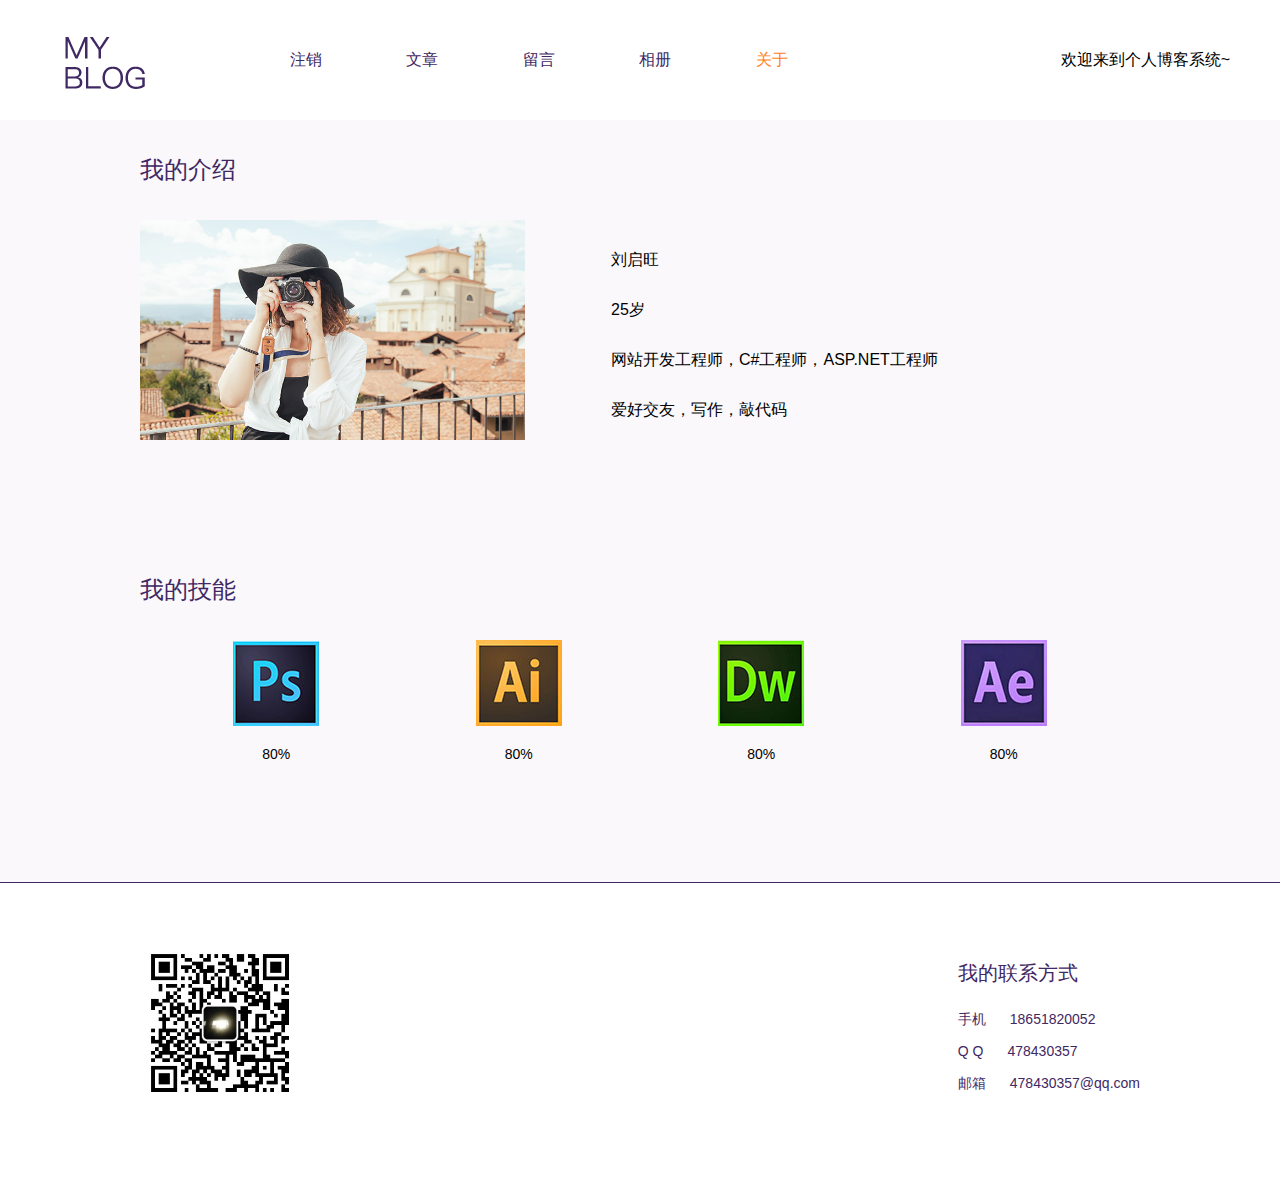
==== my_blog/my_blog/templates/about.html @ 918071bf "2.0" ====
<!DOCTYPE html>
<html lang="en">
<head>
  <meta charset="UTF-8">
  <meta name="viewport" content="width=device-width, initial-scale=1.0, minimum-scale=1.0, maximum-scale=1.0, user-scalable=0">
    <link href="../static/res/img/html_head.png" rel="SHORTCUT ICON">
  <title>秃顶程序员的博客</title>
  <link rel="stylesheet" type="text/css" href="../static/res/layui/css/layui.css">
  <link rel="stylesheet" type="text/css" href="../static/res/css/main.css">
<!--加载meta IE兼容文件-->
<!--[if lt IE 9]>
<script src="https://oss.maxcdn.com/libs/html5shiv/3.7.0/html5shiv.js"></script>
<script src="https://oss.maxcdn.com/libs/respond.js/1.3.0/respond.min.js"></script>
<![endif]-->
</head>
<body>
  <div class="header">
    <div class="menu-btn">
      <div class="menu"></div>
    </div>
    <h1 class="logo">
      <a href="http://127.0.0.1:8000/det_index/" >
        <span>MYBLOG</span>
        <img src="../static/res/img/logo.png">
      </a>
    </h1>
    <div class="nav">
      <a href="http://127.0.0.1:8000/det_index/" >注销</a>
      <a href="http://127.0.0.1:8000/whisper/">文章</a>
      <a href="http://127.0.0.1:8000/leacots/">留言</a>
      <a href="http://127.0.0.1:8000/album/">相册</a>
      <a href="http://127.0.0.1:8000/about/"  class="active">关于</a>
    </div>
    <ul class="layui-nav header-down-nav">
      <li class="layui-nav-item"><a href="http://127.0.0.1:8000/det_index/" class="active">注销</a></li>
      <li class="layui-nav-item"><a href="http://127.0.0.1:8000/whisper/">文章</a></li>
      <li class="layui-nav-item"><a href="http://127.0.0.1:8000/leacots/">留言</a></li>
      <li class="layui-nav-item"><a href="http://127.0.0.1:8000/album/">相册</a></li>
      <li class="layui-nav-item"><a href="http://127.0.0.1:8000/about/"  class="active">关于</a></li>
    </ul>
    <p class="welcome-text">
      欢迎来到<span class="name">个人</span>博客系统~
    </p>
  </div>

  <div class="about-content">
    <div class="w1000">
      <div class="item info">
        <div class="title">
          <h3>我的介绍</h3>
        </div>
        <div class="cont">
          <img src="../static/res/img/xc_img1.jpg">
          <div class="per-info">
            <p>
              <span class="name">刘启旺</span><br />
              <span class="age">25岁</span><br />
              <span class="Career">网站开发工程师，C#工程师，ASP.NET工程师</span><br />
              <span class="interest">爱好交友，写作，敲代码</span>
            </p>
          </div>
        </div>
      </div>
      <div class="item tool">
        <div class="title">
          <h3>我的技能</h3>
        </div>
        <div class="layui-fluid">
          <div class="layui-row">
            <div class="layui-col-xs6 layui-col-sm3 layui-col-md3">
              <div class="cont-box">
                <img src="../static/res/img/gr_img2.jpg">
                <p>80%</p>
              </div>
            </div>
            <div class="layui-col-xs6 layui-col-sm3 layui-col-md3">
              <div class="cont-box">
                <img src="../static/res/img/gr_img3.jpg">
                <p>80%</p>
              </div>
            </div>
            <div class="layui-col-xs6 layui-col-sm3 layui-col-md3">
              <div class="cont-box">
                <img src="../static/res/img/gr_img4.jpg">
                <p>80%</p>
              </div>
            </div>
            <div class="layui-col-xs6 layui-col-sm3 layui-col-md3">
              <div class="cont-box">
                <img src="../static/res/img/gr_img5.jpg">
                <p>80%</p>
              </div>
            </div>
          </div>
        </div>
      </div>
    </div>
  </div>
  
  

  <div class="footer-wrap">
      <div class="footer w1000">
      <div class="qrcode">
        <img width="160px" src="../static/res/img/wx.jpg">
      </div>
      <div class="practice-mode">
        <!-- <img src="res/img/down_img.jpg"> -->
        <div class="text">
          <h4 class="title">我的联系方式</h4>
		  <p>手机<span class="iphone">18651820052</span></p>
		  <p>Q&nbsp;Q<span class="email">478430357</span></p>
		  <p>邮箱<span class="email">478430357@qq.com</span></p>
        </div>
      </div>
    </div>
  </div>
  <script type="text/javascript" src="../static/res/layui/layui.js"></script>
  <script type="text/javascript">
    layui.config({
      base: 'res/js/util/'
    }).use(['element','laypage','form','layer','menu'],function(){
      element = layui.element,laypage = layui.laypage,form = layui.form,layer = layui.layer,menu = layui.menu;
      menu.init();
    })
  </script>
</body>
</html>
---- my_blog/my_blog/static/res/layui/css/layui.css ----
/** layui-v2.4.5 MIT License By https://www.layui.com */
 .layui-inline,img{display:inline-block;vertical-align:middle}h1,h2,h3,h4,h5,h6{font-weight:400}.layui-edge,.layui-header,.layui-inline,.layui-main{position:relative}.layui-elip,.layui-form-checkbox span,.layui-form-pane .layui-form-label{text-overflow:ellipsis;white-space:nowrap}.layui-btn,.layui-edge,.layui-inline,img{vertical-align:middle}.layui-btn,.layui-disabled,.layui-icon,.layui-unselect{-webkit-user-select:none;-ms-user-select:none;-moz-user-select:none}blockquote,body,button,dd,div,dl,dt,form,h1,h2,h3,h4,h5,h6,input,li,ol,p,pre,td,textarea,th,ul{margin:0;padding:0;-webkit-tap-highlight-color:rgba(0,0,0,0)}a:active,a:hover{outline:0}img{border:none}li{list-style:none}table{border-collapse:collapse;border-spacing:0}h4,h5,h6{font-size:100%}button,input,optgroup,option,select,textarea{font-family:inherit;font-size:inherit;font-style:inherit;font-weight:inherit;outline:0}pre{white-space:pre-wrap;white-space:-moz-pre-wrap;white-space:-pre-wrap;white-space:-o-pre-wrap;word-wrap:break-word}body{line-height:24px;font:14px Helvetica Neue,Helvetica,PingFang SC,Tahoma,Arial,sans-serif}hr{height:1px;margin:10px 0;border:0;clear:both}a{color:#333;text-decoration:none}a:hover{color:#777}a cite{font-style:normal;*cursor:pointer}.layui-border-box,.layui-border-box *{box-sizing:border-box}.layui-box,.layui-box *{box-sizing:content-box}.layui-clear{clear:both;*zoom:1}.layui-clear:after{content:'\20';clear:both;*zoom:1;display:block;height:0}.layui-inline{*display:inline;*zoom:1}.layui-edge{display:inline-block;width:0;height:0;border-width:6px;border-style:dashed;border-color:transparent;overflow:hidden}.layui-edge-top{top:-4px;border-bottom-color:#999;border-bottom-style:solid}.layui-edge-right{border-left-color:#999;border-left-style:solid}.layui-edge-bottom{top:2px;border-top-color:#999;border-top-style:solid}.layui-edge-left{border-right-color:#999;border-right-style:solid}.layui-elip{overflow:hidden}.layui-disabled,.layui-disabled:hover{color:#d2d2d2!important;cursor:not-allowed!important}.layui-circle{border-radius:100%}.layui-show{display:block!important}.layui-hide{display:none!important}@font-face{font-family:layui-icon;src:url(../font/iconfont.eot?v=240);src:url(../font/iconfont.eot?v=240#iefix) format('embedded-opentype'),url(../font/iconfont.svg?v=240#iconfont) format('svg'),url(../font/iconfont.woff?v=240) format('woff'),url(../font/iconfont.ttf?v=240) format('truetype')}.layui-icon{font-family:layui-icon!important;font-size:16px;font-style:normal;-webkit-font-smoothing:antialiased;-moz-osx-font-smoothing:grayscale}.layui-icon-reply-fill:before{content:"\e611"}.layui-icon-set-fill:before{content:"\e614"}.layui-icon-menu-fill:before{content:"\e60f"}.layui-icon-search:before{content:"\e615"}.layui-icon-share:before{content:"\e641"}.layui-icon-set-sm:before{content:"\e620"}.layui-icon-engine:before{content:"\e628"}.layui-icon-close:before{content:"\1006"}.layui-icon-close-fill:before{content:"\1007"}.layui-icon-chart-screen:before{content:"\e629"}.layui-icon-star:before{content:"\e600"}.layui-icon-circle-dot:before{content:"\e617"}.layui-icon-chat:before{content:"\e606"}.layui-icon-release:before{content:"\e609"}.layui-icon-list:before{content:"\e60a"}.layui-icon-chart:before{content:"\e62c"}.layui-icon-ok-circle:before{content:"\1005"}.layui-icon-layim-theme:before{content:"\e61b"}.layui-icon-table:before{content:"\e62d"}.layui-icon-right:before{content:"\e602"}.layui-icon-left:before{content:"\e603"}.layui-icon-cart-simple:before{content:"\e698"}.layui-icon-face-cry:before{content:"\e69c"}.layui-icon-face-smile:before{content:"\e6af"}.layui-icon-survey:before{content:"\e6b2"}.layui-icon-tree:before{content:"\e62e"}.layui-icon-upload-circle:before{content:"\e62f"}.layui-icon-add-circle:before{content:"\e61f"}.layui-icon-download-circle:before{content:"\e601"}.layui-icon-templeate-1:before{content:"\e630"}.layui-icon-util:before{content:"\e631"}.layui-icon-face-surprised:before{content:"\e664"}.layui-icon-edit:before{content:"\e642"}.layui-icon-speaker:before{content:"\e645"}.layui-icon-down:before{content:"\e61a"}.layui-icon-file:before{content:"\e621"}.layui-icon-layouts:before{content:"\e632"}.layui-icon-rate-half:before{content:"\e6c9"}.layui-icon-add-circle-fine:before{content:"\e608"}.layui-icon-prev-circle:before{content:"\e633"}.layui-icon-read:before{content:"\e705"}.layui-icon-404:before{content:"\e61c"}.layui-icon-carousel:before{content:"\e634"}.layui-icon-help:before{content:"\e607"}.layui-icon-code-circle:before{content:"\e635"}.layui-icon-water:before{content:"\e636"}.layui-icon-username:before{content:"\e66f"}.layui-icon-find-fill:before{content:"\e670"}.layui-icon-about:before{content:"\e60b"}.layui-icon-location:before{content:"\e715"}.layui-icon-up:before{content:"\e619"}.layui-icon-pause:before{content:"\e651"}.layui-icon-date:before{content:"\e637"}.layui-icon-layim-uploadfile:before{content:"\e61d"}.layui-icon-delete:before{content:"\e640"}.layui-icon-play:before{content:"\e652"}.layui-icon-top:before{content:"\e604"}.layui-icon-friends:before{content:"\e612"}.layui-icon-refresh-3:before{content:"\e9aa"}.layui-icon-ok:before{content:"\e605"}.layui-icon-layer:before{content:"\e638"}.layui-icon-face-smile-fine:before{content:"\e60c"}.layui-icon-dollar:before{content:"\e659"}.layui-icon-group:before{content:"\e613"}.layui-icon-layim-download:before{content:"\e61e"}.layui-icon-picture-fine:before{content:"\e60d"}.layui-icon-link:before{content:"\e64c"}.layui-icon-diamond:before{content:"\e735"}.layui-icon-log:before{content:"\e60e"}.layui-icon-rate-solid:before{content:"\e67a"}.layui-icon-fonts-del:before{content:"\e64f"}.layui-icon-unlink:before{content:"\e64d"}.layui-icon-fonts-clear:before{content:"\e639"}.layui-icon-triangle-r:before{content:"\e623"}.layui-icon-circle:before{content:"\e63f"}.layui-icon-radio:before{content:"\e643"}.layui-icon-align-center:before{content:"\e647"}.layui-icon-align-right:before{content:"\e648"}.layui-icon-align-left:before{content:"\e649"}.layui-icon-loading-1:before{content:"\e63e"}.layui-icon-return:before{content:"\e65c"}.layui-icon-fonts-strong:before{content:"\e62b"}.layui-icon-upload:before{content:"\e67c"}.layui-icon-dialogue:before{content:"\e63a"}.layui-icon-video:before{content:"\e6ed"}.layui-icon-headset:before{content:"\e6fc"}.layui-icon-cellphone-fine:before{content:"\e63b"}.layui-icon-add-1:before{content:"\e654"}.layui-icon-face-smile-b:before{content:"\e650"}.layui-icon-fonts-html:before{content:"\e64b"}.layui-icon-form:before{content:"\e63c"}.layui-icon-cart:before{content:"\e657"}.layui-icon-camera-fill:before{content:"\e65d"}.layui-icon-tabs:before{content:"\e62a"}.layui-icon-fonts-code:before{content:"\e64e"}.layui-icon-fire:before{content:"\e756"}.layui-icon-set:before{content:"\e716"}.layui-icon-fonts-u:before{content:"\e646"}.layui-icon-triangle-d:before{content:"\e625"}.layui-icon-tips:before{content:"\e702"}.layui-icon-picture:before{content:"\e64a"}.layui-icon-more-vertical:before{content:"\e671"}.layui-icon-flag:before{content:"\e66c"}.layui-icon-loading:before{content:"\e63d"}.layui-icon-fonts-i:before{content:"\e644"}.layui-icon-refresh-1:before{content:"\e666"}.layui-icon-rmb:before{content:"\e65e"}.layui-icon-home:before{content:"\e68e"}.layui-icon-user:before{content:"\e770"}.layui-icon-notice:before{content:"\e667"}.layui-icon-login-weibo:before{content:"\e675"}.layui-icon-voice:before{content:"\e688"}.layui-icon-upload-drag:before{content:"\e681"}.layui-icon-login-qq:before{content:"\e676"}.layui-icon-snowflake:before{content:"\e6b1"}.layui-icon-file-b:before{content:"\e655"}.layui-icon-template:before{content:"\e663"}.layui-icon-auz:before{content:"\e672"}.layui-icon-console:before{content:"\e665"}.layui-icon-app:before{content:"\e653"}.layui-icon-prev:before{content:"\e65a"}.layui-icon-website:before{content:"\e7ae"}.layui-icon-next:before{content:"\e65b"}.layui-icon-component:before{content:"\e857"}.layui-icon-more:before{content:"\e65f"}.layui-icon-login-wechat:before{content:"\e677"}.layui-icon-shrink-right:before{content:"\e668"}.layui-icon-spread-left:before{content:"\e66b"}.layui-icon-camera:before{content:"\e660"}.layui-icon-note:before{content:"\e66e"}.layui-icon-refresh:before{content:"\e669"}.layui-icon-female:before{content:"\e661"}.layui-icon-male:before{content:"\e662"}.layui-icon-password:before{content:"\e673"}.layui-icon-senior:before{content:"\e674"}.layui-icon-theme:before{content:"\e66a"}.layui-icon-tread:before{content:"\e6c5"}.layui-icon-praise:before{content:"\e6c6"}.layui-icon-star-fill:before{content:"\e658"}.layui-icon-rate:before{content:"\e67b"}.layui-icon-template-1:before{content:"\e656"}.layui-icon-vercode:before{content:"\e679"}.layui-icon-cellphone:before{content:"\e678"}.layui-icon-screen-full:before{content:"\e622"}.layui-icon-screen-restore:before{content:"\e758"}.layui-icon-cols:before{content:"\e610"}.layui-icon-export:before{content:"\e67d"}.layui-icon-print:before{content:"\e66d"}.layui-icon-slider:before{content:"\e714"}.layui-main{width:1140px;margin:0 auto}.layui-header{z-index:1000;height:60px}.layui-header a:hover{transition:all .5s;-webkit-transition:all .5s}.layui-side{position:fixed;left:0;top:0;bottom:0;z-index:999;width:200px;overflow-x:hidden}.layui-side-scroll{position:relative;width:220px;height:100%;overflow-x:hidden}.layui-body{position:absolute;left:200px;right:0;top:0;bottom:0;z-index:998;width:auto;overflow:hidden;overflow-y:auto;box-sizing:border-box}.layui-layout-body{overflow:hidden}.layui-layout-admin .layui-header{background-color:#23262E}.layui-layout-admin .layui-side{top:60px;width:200px;overflow-x:hidden}.layui-layout-admin .layui-body{top:60px;bottom:44px}.layui-layout-admin .layui-main{width:auto;margin:0 15px}.layui-layout-admin .layui-footer{position:fixed;left:200px;right:0;bottom:0;height:44px;line-height:44px;padding:0 15px;background-color:#eee}.layui-layout-admin .layui-logo{position:absolute;left:0;top:0;width:200px;height:100%;line-height:60px;text-align:center;color:#009688;font-size:16px}.layui-layout-admin .layui-header .layui-nav{background:0 0}.layui-layout-left{position:absolute!important;left:200px;top:0}.layui-layout-right{position:absolute!important;right:0;top:0}.layui-container{position:relative;margin:0 auto;padding:0 15px;box-sizing:border-box}.layui-fluid{position:relative;margin:0 auto;padding:0 15px}.layui-row:after,.layui-row:before{content:'';display:block;clear:both}.layui-col-lg1,.layui-col-lg10,.layui-col-lg11,.layui-col-lg12,.layui-col-lg2,.layui-col-lg3,.layui-col-lg4,.layui-col-lg5,.layui-col-lg6,.layui-col-lg7,.layui-col-lg8,.layui-col-lg9,.layui-col-md1,.layui-col-md10,.layui-col-md11,.layui-col-md12,.layui-col-md2,.layui-col-md3,.layui-col-md4,.layui-col-md5,.layui-col-md6,.layui-col-md7,.layui-col-md8,.layui-col-md9,.layui-col-sm1,.layui-col-sm10,.layui-col-sm11,.layui-col-sm12,.layui-col-sm2,.layui-col-sm3,.layui-col-sm4,.layui-col-sm5,.layui-col-sm6,.layui-col-sm7,.layui-col-sm8,.layui-col-sm9,.layui-col-xs1,.layui-col-xs10,.layui-col-xs11,.layui-col-xs12,.layui-col-xs2,.layui-col-xs3,.layui-col-xs4,.layui-col-xs5,.layui-col-xs6,.layui-col-xs7,.layui-col-xs8,.layui-col-xs9{position:relative;display:block;box-sizing:border-box}.layui-col-xs1,.layui-col-xs10,.layui-col-xs11,.layui-col-xs12,.layui-col-xs2,.layui-col-xs3,.layui-col-xs4,.layui-col-xs5,.layui-col-xs6,.layui-col-xs7,.layui-col-xs8,.layui-col-xs9{float:left}.layui-col-xs1{width:8.33333333%}.layui-col-xs2{width:16.66666667%}.layui-col-xs3{width:25%}.layui-col-xs4{width:33.33333333%}.layui-col-xs5{width:41.66666667%}.layui-col-xs6{width:50%}.layui-col-xs7{width:58.33333333%}.layui-col-xs8{width:66.66666667%}.layui-col-xs9{width:75%}.layui-col-xs10{width:83.33333333%}.layui-col-xs11{width:91.66666667%}.layui-col-xs12{width:100%}.layui-col-xs-offset1{margin-left:8.33333333%}.layui-col-xs-offset2{margin-left:16.66666667%}.layui-col-xs-offset3{margin-left:25%}.layui-col-xs-offset4{margin-left:33.33333333%}.layui-col-xs-offset5{margin-left:41.66666667%}.layui-col-xs-offset6{margin-left:50%}.layui-col-xs-offset7{margin-left:58.33333333%}.layui-col-xs-offset8{margin-left:66.66666667%}.layui-col-xs-offset9{margin-left:75%}.layui-col-xs-offset10{margin-left:83.33333333%}.layui-col-xs-offset11{margin-left:91.66666667%}.layui-col-xs-offset12{margin-left:100%}@media screen and (max-width:768px){.layui-hide-xs{display:none!important}.layui-show-xs-block{display:block!important}.layui-show-xs-inline{display:inline!important}.layui-show-xs-inline-block{display:inline-block!important}}@media screen and (min-width:768px){.layui-container{width:750px}.layui-hide-sm{display:none!important}.layui-show-sm-block{display:block!important}.layui-show-sm-inline{display:inline!important}.layui-show-sm-inline-block{display:inline-block!important}.layui-col-sm1,.layui-col-sm10,.layui-col-sm11,.layui-col-sm12,.layui-col-sm2,.layui-col-sm3,.layui-col-sm4,.layui-col-sm5,.layui-col-sm6,.layui-col-sm7,.layui-col-sm8,.layui-col-sm9{float:left}.layui-col-sm1{width:8.33333333%}.layui-col-sm2{width:16.66666667%}.layui-col-sm3{width:25%}.layui-col-sm4{width:33.33333333%}.layui-col-sm5{width:41.66666667%}.layui-col-sm6{width:50%}.layui-col-sm7{width:58.33333333%}.layui-col-sm8{width:66.66666667%}.layui-col-sm9{width:75%}.layui-col-sm10{width:83.33333333%}.layui-col-sm11{width:91.66666667%}.layui-col-sm12{width:100%}.layui-col-sm-offset1{margin-left:8.33333333%}.layui-col-sm-offset2{margin-left:16.66666667%}.layui-col-sm-offset3{margin-left:25%}.layui-col-sm-offset4{margin-left:33.33333333%}.layui-col-sm-offset5{margin-left:41.66666667%}.layui-col-sm-offset6{margin-left:50%}.layui-col-sm-offset7{margin-left:58.33333333%}.layui-col-sm-offset8{margin-left:66.66666667%}.layui-col-sm-offset9{margin-left:75%}.layui-col-sm-offset10{margin-left:83.33333333%}.layui-col-sm-offset11{margin-left:91.66666667%}.layui-col-sm-offset12{margin-left:100%}}@media screen and (min-width:992px){.layui-container{width:970px}.layui-hide-md{display:none!important}.layui-show-md-block{display:block!important}.layui-show-md-inline{display:inline!important}.layui-show-md-inline-block{display:inline-block!important}.layui-col-md1,.layui-col-md10,.layui-col-md11,.layui-col-md12,.layui-col-md2,.layui-col-md3,.layui-col-md4,.layui-col-md5,.layui-col-md6,.layui-col-md7,.layui-col-md8,.layui-col-md9{float:left}.layui-col-md1{width:8.33333333%}.layui-col-md2{width:16.66666667%}.layui-col-md3{width:25%}.layui-col-md4{width:33.33333333%}.layui-col-md5{width:41.66666667%}.layui-col-md6{width:50%}.layui-col-md7{width:58.33333333%}.layui-col-md8{width:66.66666667%}.layui-col-md9{width:75%}.layui-col-md10{width:83.33333333%}.layui-col-md11{width:91.66666667%}.layui-col-md12{width:100%}.layui-col-md-offset1{margin-left:8.33333333%}.layui-col-md-offset2{margin-left:16.66666667%}.layui-col-md-offset3{margin-left:25%}.layui-col-md-offset4{margin-left:33.33333333%}.layui-col-md-offset5{margin-left:41.66666667%}.layui-col-md-offset6{margin-left:50%}.layui-col-md-offset7{margin-left:58.33333333%}.layui-col-md-offset8{margin-left:66.66666667%}.layui-col-md-offset9{margin-left:75%}.layui-col-md-offset10{margin-left:83.33333333%}.layui-col-md-offset11{margin-left:91.66666667%}.layui-col-md-offset12{margin-left:100%}}@media screen and (min-width:1200px){.layui-container{width:1170px}.layui-hide-lg{display:none!important}.layui-show-lg-block{display:block!important}.layui-show-lg-inline{display:inline!important}.layui-show-lg-inline-block{display:inline-block!important}.layui-col-lg1,.layui-col-lg10,.layui-col-lg11,.layui-col-lg12,.layui-col-lg2,.layui-col-lg3,.layui-col-lg4,.layui-col-lg5,.layui-col-lg6,.layui-col-lg7,.layui-col-lg8,.layui-col-lg9{float:left}.layui-col-lg1{width:8.33333333%}.layui-col-lg2{width:16.66666667%}.layui-col-lg3{width:25%}.layui-col-lg4{width:33.33333333%}.layui-col-lg5{width:41.66666667%}.layui-col-lg6{width:50%}.layui-col-lg7{width:58.33333333%}.layui-col-lg8{width:66.66666667%}.layui-col-lg9{width:75%}.layui-col-lg10{width:83.33333333%}.layui-col-lg11{width:91.66666667%}.layui-col-lg12{width:100%}.layui-col-lg-offset1{margin-left:8.33333333%}.layui-col-lg-offset2{margin-left:16.66666667%}.layui-col-lg-offset3{margin-left:25%}.layui-col-lg-offset4{margin-left:33.33333333%}.layui-col-lg-offset5{margin-left:41.66666667%}.layui-col-lg-offset6{margin-left:50%}.layui-col-lg-offset7{margin-left:58.33333333%}.layui-col-lg-offset8{margin-left:66.66666667%}.layui-col-lg-offset9{margin-left:75%}.layui-col-lg-offset10{margin-left:83.33333333%}.layui-col-lg-offset11{margin-left:91.66666667%}.layui-col-lg-offset12{margin-left:100%}}.layui-col-space1{margin:-.5px}.layui-col-space1>*{padding:.5px}.layui-col-space3{margin:-1.5px}.layui-col-space3>*{padding:1.5px}.layui-col-space5{margin:-2.5px}.layui-col-space5>*{padding:2.5px}.layui-col-space8{margin:-3.5px}.layui-col-space8>*{padding:3.5px}.layui-col-space10{margin:-5px}.layui-col-space10>*{padding:5px}.layui-col-space12{margin:-6px}.layui-col-space12>*{padding:6px}.layui-col-space15{margin:-7.5px}.layui-col-space15>*{padding:7.5px}.layui-col-space18{margin:-9px}.layui-col-space18>*{padding:9px}.layui-col-space20{margin:-10px}.layui-col-space20>*{padding:10px}.layui-col-space22{margin:-11px}.layui-col-space22>*{padding:11px}.layui-col-space25{margin:-12.5px}.layui-col-space25>*{padding:12.5px}.layui-col-space30{margin:-15px}.layui-col-space30>*{padding:15px}.layui-btn,.layui-input,.layui-select,.layui-textarea,.layui-upload-button{outline:0;-webkit-appearance:none;transition:all .3s;-webkit-transition:all .3s;box-sizing:border-box}.layui-elem-quote{margin-bottom:10px;padding:15px;line-height:22px;border-left:5px solid #009688;border-radius:0 2px 2px 0;background-color:#f2f2f2}.layui-quote-nm{border-style:solid;border-width:1px 1px 1px 5px;background:0 0}.layui-elem-field{margin-bottom:10px;padding:0;border-width:1px;border-style:solid}.layui-elem-field legend{margin-left:20px;padding:0 10px;font-size:20px;font-weight:300}.layui-field-title{margin:10px 0 20px;border-width:1px 0 0}.layui-field-box{padding:10px 15px}.layui-field-title .layui-field-box{padding:10px 0}.layui-progress{position:relative;height:6px;border-radius:20px;background-color:#e2e2e2}.layui-progress-bar{position:absolute;left:0;top:0;width:0;max-width:100%;height:6px;border-radius:20px;text-align:right;background-color:#5FB878;transition:all .3s;-webkit-transition:all .3s}.layui-progress-big,.layui-progress-big .layui-progress-bar{height:18px;line-height:18px}.layui-progress-text{position:relative;top:-20px;line-height:18px;font-size:12px;color:#666}.layui-progress-big .layui-progress-text{position:static;padding:0 10px;color:#fff}.layui-collapse{border-width:1px;border-style:solid;border-radius:2px}.layui-colla-content,.layui-colla-item{border-top-width:1px;border-top-style:solid}.layui-colla-item:first-child{border-top:none}.layui-colla-title{position:relative;height:42px;line-height:42px;padding:0 15px 0 35px;color:#333;background-color:#f2f2f2;cursor:pointer;font-size:14px;overflow:hidden}.layui-colla-content{display:none;padding:10px 15px;line-height:22px;color:#666}.layui-colla-icon{position:absolute;left:15px;top:0;font-size:14px}.layui-card{margin-bottom:15px;border-radius:2px;background-color:#fff;box-shadow:0 1px 2px 0 rgba(0,0,0,.05)}.layui-card:last-child{margin-bottom:0}.layui-card-header{position:relative;height:42px;line-height:42px;padding:0 15px;border-bottom:1px solid #f6f6f6;color:#333;border-radius:2px 2px 0 0;font-size:14px}.layui-bg-black,.layui-bg-blue,.layui-bg-cyan,.layui-bg-green,.layui-bg-orange,.layui-bg-red{color:#fff!important}.layui-card-body{position:relative;padding:10px 15px;line-height:24px}.layui-card-body[pad15]{padding:15px}.layui-card-body[pad20]{padding:20px}.layui-card-body .layui-table{margin:5px 0}.layui-card .layui-tab{margin:0}.layui-panel-window{position:relative;padding:15px;border-radius:0;border-top:5px solid #E6E6E6;background-color:#fff}.layui-auxiliar-moving{position:fixed;left:0;right:0;top:0;bottom:0;width:100%;height:100%;background:0 0;z-index:9999999999}.layui-form-label,.layui-form-mid,.layui-form-select,.layui-input-block,.layui-input-inline,.layui-textarea{position:relative}.layui-bg-red{background-color:#FF5722!important}.layui-bg-orange{background-color:#FFB800!important}.layui-bg-green{background-color:#009688!important}.layui-bg-cyan{background-color:#2F4056!important}.layui-bg-blue{background-color:#1E9FFF!important}.layui-bg-black{background-color:#393D49!important}.layui-bg-gray{background-color:#eee!important;color:#666!important}.layui-badge-rim,.layui-colla-content,.layui-colla-item,.layui-collapse,.layui-elem-field,.layui-form-pane .layui-form-item[pane],.layui-form-pane .layui-form-label,.layui-input,.layui-layedit,.layui-layedit-tool,.layui-quote-nm,.layui-select,.layui-tab-bar,.layui-tab-card,.layui-tab-title,.layui-tab-title .layui-this:after,.layui-textarea{border-color:#e6e6e6}.layui-timeline-item:before,hr{background-color:#e6e6e6}.layui-text{line-height:22px;font-size:14px;color:#666}.layui-text h1,.layui-text h2,.layui-text h3{font-weight:500;color:#333}.layui-text h1{font-size:30px}.layui-text h2{font-size:24px}.layui-text h3{font-size:18px}.layui-text a:not(.layui-btn){color:#01AAED}.layui-text a:not(.layui-btn):hover{text-decoration:underline}.layui-text ul{padding:5px 0 5px 15px}.layui-text ul li{margin-top:5px;list-style-type:disc}.layui-text em,.layui-word-aux{color:#999!important;padding:0 5px!important}.layui-btn{display:inline-block;height:38px;line-height:38px;padding:0 18px;background-color:#009688;color:#fff;white-space:nowrap;text-align:center;font-size:14px;border:none;border-radius:2px;cursor:pointer}.layui-btn:hover{opacity:.8;filter:alpha(opacity=80);color:#fff}.layui-btn:active{opacity:1;filter:alpha(opacity=100)}.layui-btn+.layui-btn{margin-left:10px}.layui-btn-container{font-size:0}.layui-btn-container .layui-btn{margin-right:10px;margin-bottom:10px}.layui-btn-container .layui-btn+.layui-btn{margin-left:0}.layui-table .layui-btn-container .layui-btn{margin-bottom:9px}.layui-btn-radius{border-radius:100px}.layui-btn .layui-icon{margin-right:3px;font-size:18px;vertical-align:bottom;vertical-align:middle\9}.layui-btn-primary{border:1px solid #C9C9C9;background-color:#fff;color:#555}.layui-btn-primary:hover{border-color:#009688;color:#333}.layui-btn-normal{background-color:#1E9FFF}.layui-btn-warm{background-color:#FFB800}.layui-btn-danger{background-color:#FF5722}.layui-btn-disabled,.layui-btn-disabled:active,.layui-btn-disabled:hover{border:1px solid #e6e6e6;background-color:#FBFBFB;color:#C9C9C9;cursor:not-allowed;opacity:1}.layui-btn-lg{height:44px;line-height:44px;padding:0 25px;font-size:16px}.layui-btn-sm{height:30px;line-height:30px;padding:0 10px;font-size:12px}.layui-btn-sm i{font-size:16px!important}.layui-btn-xs{height:22px;line-height:22px;padding:0 5px;font-size:12px}.layui-btn-xs i{font-size:14px!important}.layui-btn-group{display:inline-block;vertical-align:middle;font-size:0}.layui-btn-group .layui-btn{margin-left:0!important;margin-right:0!important;border-left:1px solid rgba(255,255,255,.5);border-radius:0}.layui-btn-group .layui-btn-primary{border-left:none}.layui-btn-group .layui-btn-primary:hover{border-color:#C9C9C9;color:#009688}.layui-btn-group .layui-btn:first-child{border-left:none;border-radius:2px 0 0 2px}.layui-btn-group .layui-btn-primary:first-child{border-left:1px solid #c9c9c9}.layui-btn-group .layui-btn:last-child{border-radius:0 2px 2px 0}.layui-btn-group .layui-btn+.layui-btn{margin-left:0}.layui-btn-group+.layui-btn-group{margin-left:10px}.layui-btn-fluid{width:100%}.layui-input,.layui-select,.layui-textarea{height:38px;line-height:1.3;line-height:38px\9;border-width:1px;border-style:solid;background-color:#fff;border-radius:2px}.layui-input::-webkit-input-placeholder,.layui-select::-webkit-input-placeholder,.layui-textarea::-webkit-input-placeholder{line-height:1.3}.layui-input,.layui-textarea{display:block;width:100%;padding-left:10px}.layui-input:hover,.layui-textarea:hover{border-color:#D2D2D2!important}.layui-input:focus,.layui-textarea:focus{border-color:#C9C9C9!important}.layui-textarea{min-height:100px;height:auto;line-height:20px;padding:6px 10px;resize:vertical}.layui-select{padding:0 10px}.layui-form input[type=checkbox],.layui-form input[type=radio],.layui-form select{display:none}.layui-form [lay-ignore]{display:initial}.layui-form-item{margin-bottom:15px;clear:both;*zoom:1}.layui-form-item:after{content:'\20';clear:both;*zoom:1;display:block;height:0}.layui-form-label{float:left;display:block;padding:9px 15px;width:80px;font-weight:400;line-height:20px;text-align:right}.layui-form-label-col{display:block;float:none;padding:9px 0;line-height:20px;text-align:left}.layui-form-item .layui-inline{margin-bottom:5px;margin-right:10px}.layui-input-block{margin-left:110px;min-height:36px}.layui-input-inline{display:inline-block;vertical-align:middle}.layui-form-item .layui-input-inline{float:left;width:190px;margin-right:10px}.layui-form-text .layui-input-inline{width:auto}.layui-form-mid{float:left;display:block;padding:9px 0!important;line-height:20px;margin-right:10px}.layui-form-danger+.layui-form-select .layui-input,.layui-form-danger:focus{border-color:#FF5722!important}.layui-form-select .layui-input{padding-right:30px;cursor:pointer}.layui-form-select .layui-edge{position:absolute;right:10px;top:50%;margin-top:-3px;cursor:pointer;border-width:6px;border-top-color:#c2c2c2;border-top-style:solid;transition:all .3s;-webkit-transition:all .3s}.layui-form-select dl{display:none;position:absolute;left:0;top:42px;padding:5px 0;z-index:899;min-width:100%;border:1px solid #d2d2d2;max-height:300px;overflow-y:auto;background-color:#fff;border-radius:2px;box-shadow:0 2px 4px rgba(0,0,0,.12);box-sizing:border-box}.layui-form-select dl dd,.layui-form-select dl dt{padding:0 10px;line-height:36px;white-space:nowrap;overflow:hidden;text-overflow:ellipsis}.layui-form-select dl dt{font-size:12px;color:#999}.layui-form-select dl dd{cursor:pointer}.layui-form-select dl dd:hover{background-color:#f2f2f2;-webkit-transition:.5s all;transition:.5s all}.layui-form-select .layui-select-group dd{padding-left:20px}.layui-form-select dl dd.layui-select-tips{padding-left:10px!important;color:#999}.layui-form-select dl dd.layui-this{background-color:#5FB878;color:#fff}.layui-form-checkbox,.layui-form-select dl dd.layui-disabled{background-color:#fff}.layui-form-selected dl{display:block}.layui-form-checkbox,.layui-form-checkbox *,.layui-form-switch{display:inline-block;vertical-align:middle}.layui-form-selected .layui-edge{margin-top:-9px;-webkit-transform:rotate(180deg);transform:rotate(180deg);margin-top:-3px\9}:root .layui-form-selected .layui-edge{margin-top:-9px\0/IE9}.layui-form-selectup dl{top:auto;bottom:42px}.layui-select-none{margin:5px 0;text-align:center;color:#999}.layui-select-disabled .layui-disabled{border-color:#eee!important}.layui-select-disabled .layui-edge{border-top-color:#d2d2d2}.layui-form-checkbox{position:relative;height:30px;line-height:30px;margin-right:10px;padding-right:30px;cursor:pointer;font-size:0;-webkit-transition:.1s linear;transition:.1s linear;box-sizing:border-box}.layui-form-checkbox span{padding:0 10px;height:100%;font-size:14px;border-radius:2px 0 0 2px;background-color:#d2d2d2;color:#fff;overflow:hidden}.layui-form-checkbox:hover span{background-color:#c2c2c2}.layui-form-checkbox i{position:absolute;right:0;top:0;width:30px;height:28px;border:1px solid #d2d2d2;border-left:none;border-radius:0 2px 2px 0;color:#fff;font-size:20px;text-align:center}.layui-form-checkbox:hover i{border-color:#c2c2c2;color:#c2c2c2}.layui-form-checked,.layui-form-checked:hover{border-color:#5FB878}.layui-form-checked span,.layui-form-checked:hover span{background-color:#5FB878}.layui-form-checked i,.layui-form-checked:hover i{color:#5FB878}.layui-form-item .layui-form-checkbox{margin-top:4px}.layui-form-checkbox[lay-skin=primary]{height:auto!important;line-height:normal!important;min-width:18px;min-height:18px;border:none!important;margin-right:0;padding-left:28px;padding-right:0;background:0 0}.layui-form-checkbox[lay-skin=primary] span{padding-left:0;padding-right:15px;line-height:18px;background:0 0;color:#666}.layui-form-checkbox[lay-skin=primary] i{right:auto;left:0;width:16px;height:16px;line-height:16px;border:1px solid #d2d2d2;font-size:12px;border-radius:2px;background-color:#fff;-webkit-transition:.1s linear;transition:.1s linear}.layui-form-checkbox[lay-skin=primary]:hover i{border-color:#5FB878;color:#fff}.layui-form-checked[lay-skin=primary] i{border-color:#5FB878;background-color:#5FB878;color:#fff}.layui-checkbox-disbaled[lay-skin=primary] span{background:0 0!important;color:#c2c2c2}.layui-checkbox-disbaled[lay-skin=primary]:hover i{border-color:#d2d2d2}.layui-form-item .layui-form-checkbox[lay-skin=primary]{margin-top:10px}.layui-form-switch{position:relative;height:22px;line-height:22px;min-width:35px;padding:0 5px;margin-top:8px;border:1px solid #d2d2d2;border-radius:20px;cursor:pointer;background-color:#fff;-webkit-transition:.1s linear;transition:.1s linear}.layui-form-switch i{position:absolute;left:5px;top:3px;width:16px;height:16px;border-radius:20px;background-color:#d2d2d2;-webkit-transition:.1s linear;transition:.1s linear}.layui-form-switch em{position:relative;top:0;width:25px;margin-left:21px;padding:0!important;text-align:center!important;color:#999!important;font-style:normal!important;font-size:12px}.layui-form-onswitch{border-color:#5FB878;background-color:#5FB878}.layui-checkbox-disbaled,.layui-checkbox-disbaled i{border-color:#e2e2e2!important}.layui-form-onswitch i{left:100%;margin-left:-21px;background-color:#fff}.layui-form-onswitch em{margin-left:5px;margin-right:21px;color:#fff!important}.layui-checkbox-disbaled span{background-color:#e2e2e2!important}.layui-checkbox-disbaled:hover i{color:#fff!important}[lay-radio]{display:none}.layui-form-radio,.layui-form-radio *{display:inline-block;vertical-align:middle}.layui-form-radio{line-height:28px;margin:6px 10px 0 0;padding-right:10px;cursor:pointer;font-size:0}.layui-form-radio *{font-size:14px}.layui-form-radio>i{margin-right:8px;font-size:22px;color:#c2c2c2}.layui-form-radio>i:hover,.layui-form-radioed>i{color:#5FB878}.layui-radio-disbaled>i{color:#e2e2e2!important}.layui-form-pane .layui-form-label{width:110px;padding:8px 15px;height:38px;line-height:20px;border-width:1px;border-style:solid;border-radius:2px 0 0 2px;text-align:center;background-color:#FBFBFB;overflow:hidden;box-sizing:border-box}.layui-form-pane .layui-input-inline{margin-left:-1px}.layui-form-pane .layui-input-block{margin-left:110px;left:-1px}.layui-form-pane .layui-input{border-radius:0 2px 2px 0}.layui-form-pane .layui-form-text .layui-form-label{float:none;width:100%;border-radius:2px;box-sizing:border-box;text-align:left}.layui-form-pane .layui-form-text .layui-input-inline{display:block;margin:0;top:-1px;clear:both}.layui-form-pane .layui-form-text .layui-input-block{margin:0;left:0;top:-1px}.layui-form-pane .layui-form-text .layui-textarea{min-height:100px;border-radius:0 0 2px 2px}.layui-form-pane .layui-form-checkbox{margin:4px 0 4px 10px}.layui-form-pane .layui-form-radio,.layui-form-pane .layui-form-switch{margin-top:6px;margin-left:10px}.layui-form-pane .layui-form-item[pane]{position:relative;border-width:1px;border-style:solid}.layui-form-pane .layui-form-item[pane] .layui-form-label{position:absolute;left:0;top:0;height:100%;border-width:0 1px 0 0}.layui-form-pane .layui-form-item[pane] .layui-input-inline{margin-left:110px}@media screen and (max-width:450px){.layui-form-item .layui-form-label{text-overflow:ellipsis;overflow:hidden;white-space:nowrap}.layui-form-item .layui-inline{display:block;margin-right:0;margin-bottom:20px;clear:both}.layui-form-item .layui-inline:after{content:'\20';clear:both;display:block;height:0}.layui-form-item .layui-input-inline{display:block;float:none;left:-3px;width:auto;margin:0 0 10px 112px}.layui-form-item .layui-input-inline+.layui-form-mid{margin-left:110px;top:-5px;padding:0}.layui-form-item .layui-form-checkbox{margin-right:5px;margin-bottom:5px}}.layui-layedit{border-width:1px;border-style:solid;border-radius:2px}.layui-layedit-tool{padding:3px 5px;border-bottom-width:1px;border-bottom-style:solid;font-size:0}.layedit-tool-fixed{position:fixed;top:0;border-top:1px solid #e2e2e2}.layui-layedit-tool .layedit-tool-mid,.layui-layedit-tool .layui-icon{display:inline-block;vertical-align:middle;text-align:center;font-size:14px}.layui-layedit-tool .layui-icon{position:relative;width:32px;height:30px;line-height:30px;margin:3px 5px;color:#777;cursor:pointer;border-radius:2px}.layui-layedit-tool .layui-icon:hover{color:#393D49}.layui-layedit-tool .layui-icon:active{color:#000}.layui-layedit-tool .layedit-tool-active{background-color:#e2e2e2;color:#000}.layui-layedit-tool .layui-disabled,.layui-layedit-tool .layui-disabled:hover{color:#d2d2d2;cursor:not-allowed}.layui-layedit-tool .layedit-tool-mid{width:1px;height:18px;margin:0 10px;background-color:#d2d2d2}.layedit-tool-html{width:50px!important;font-size:30px!important}.layedit-tool-b,.layedit-tool-code,.layedit-tool-help{font-size:16px!important}.layedit-tool-d,.layedit-tool-face,.layedit-tool-image,.layedit-tool-unlink{font-size:18px!important}.layedit-tool-image input{position:absolute;font-size:0;left:0;top:0;width:100%;height:100%;opacity:.01;filter:Alpha(opacity=1);cursor:pointer}.layui-layedit-iframe iframe{display:block;width:100%}#LAY_layedit_code{overflow:hidden}.layui-laypage{display:inline-block;*display:inline;*zoom:1;vertical-align:middle;margin:10px 0;font-size:0}.layui-laypage>a:first-child,.layui-laypage>a:first-child em{border-radius:2px 0 0 2px}.layui-laypage>a:last-child,.layui-laypage>a:last-child em{border-radius:0 2px 2px 0}.layui-laypage>:first-child{margin-left:0!important}.layui-laypage>:last-child{margin-right:0!important}.layui-laypage a,.layui-laypage button,.layui-laypage input,.layui-laypage select,.layui-laypage span{border:1px solid #e2e2e2}.layui-laypage a,.layui-laypage span{display:inline-block;*display:inline;*zoom:1;vertical-align:middle;padding:0 15px;height:28px;line-height:28px;margin:0 -1px 5px 0;background-color:#fff;color:#333;font-size:12px}.layui-flow-more a *,.layui-laypage input,.layui-table-view select[lay-ignore]{display:inline-block}.layui-laypage a:hover{color:#009688}.layui-laypage em{font-style:normal}.layui-laypage .layui-laypage-spr{color:#999;font-weight:700}.layui-laypage a{text-decoration:none}.layui-laypage .layui-laypage-curr{position:relative}.layui-laypage .layui-laypage-curr em{position:relative;color:#fff}.layui-laypage .layui-laypage-curr .layui-laypage-em{position:absolute;left:-1px;top:-1px;padding:1px;width:100%;height:100%;background-color:#009688}.layui-laypage-em{border-radius:2px}.layui-laypage-next em,.layui-laypage-prev em{font-family:Sim sun;font-size:16px}.layui-laypage .layui-laypage-count,.layui-laypage .layui-laypage-limits,.layui-laypage .layui-laypage-refresh,.layui-laypage .layui-laypage-skip{margin-left:10px;margin-right:10px;padding:0;border:none}.layui-laypage .layui-laypage-limits,.layui-laypage .layui-laypage-refresh{vertical-align:top}.layui-laypage .layui-laypage-refresh i{font-size:18px;cursor:pointer}.layui-laypage select{height:22px;padding:3px;border-radius:2px;cursor:pointer}.layui-laypage .layui-laypage-skip{height:30px;line-height:30px;color:#999}.layui-laypage button,.layui-laypage input{height:30px;line-height:30px;border-radius:2px;vertical-align:top;background-color:#fff;box-sizing:border-box}.layui-laypage input{width:40px;margin:0 10px;padding:0 3px;text-align:center}.layui-laypage input:focus,.layui-laypage select:focus{border-color:#009688!important}.layui-laypage button{margin-left:10px;padding:0 10px;cursor:pointer}.layui-table,.layui-table-view{margin:10px 0}.layui-flow-more{margin:10px 0;text-align:center;color:#999;font-size:14px}.layui-flow-more a{height:32px;line-height:32px}.layui-flow-more a *{vertical-align:top}.layui-flow-more a cite{padding:0 20px;border-radius:3px;background-color:#eee;color:#333;font-style:normal}.layui-flow-more a cite:hover{opacity:.8}.layui-flow-more a i{font-size:30px;color:#737383}.layui-table{width:100%;background-color:#fff;color:#666}.layui-table tr{transition:all .3s;-webkit-transition:all .3s}.layui-table th{text-align:left;font-weight:400}.layui-table tbody tr:hover,.layui-table thead tr,.layui-table-click,.layui-table-header,.layui-table-hover,.layui-table-mend,.layui-table-patch,.layui-table-tool,.layui-table-total,.layui-table-total tr,.layui-table[lay-even] tr:nth-child(even){background-color:#f2f2f2}.layui-table td,.layui-table th,.layui-table-col-set,.layui-table-fixed-r,.layui-table-grid-down,.layui-table-header,.layui-table-page,.layui-table-tips-main,.layui-table-tool,.layui-table-total,.layui-table-view,.layui-table[lay-skin=line],.layui-table[lay-skin=row]{border-width:1px;border-style:solid;border-color:#e6e6e6}.layui-table td,.layui-table th{position:relative;padding:9px 15px;min-height:20px;line-height:20px;font-size:14px}.layui-table[lay-skin=line] td,.layui-table[lay-skin=line] th{border-width:0 0 1px}.layui-table[lay-skin=row] td,.layui-table[lay-skin=row] th{border-width:0 1px 0 0}.layui-table[lay-skin=nob] td,.layui-table[lay-skin=nob] th{border:none}.layui-table img{max-width:100px}.layui-table[lay-size=lg] td,.layui-table[lay-size=lg] th{padding:15px 30px}.layui-table-view .layui-table[lay-size=lg] .layui-table-cell{height:40px;line-height:40px}.layui-table[lay-size=sm] td,.layui-table[lay-size=sm] th{font-size:12px;padding:5px 10px}.layui-table-view .layui-table[lay-size=sm] .layui-table-cell{height:20px;line-height:20px}.layui-table[lay-data]{display:none}.layui-table-box{position:relative;overflow:hidden}.layui-table-view .layui-table{position:relative;width:auto;margin:0}.layui-table-view .layui-table[lay-skin=line]{border-width:0 1px 0 0}.layui-table-view .layui-table[lay-skin=row]{border-width:0 0 1px}.layui-table-view .layui-table td,.layui-table-view .layui-table th{padding:5px 0;border-top:none;border-left:none}.layui-table-view .layui-table th.layui-unselect .layui-table-cell span{cursor:pointer}.layui-table-view .layui-table td{cursor:default}.layui-table-view .layui-form-checkbox[lay-skin=primary] i{width:18px;height:18px}.layui-table-view .layui-form-radio{line-height:0;padding:0}.layui-table-view .layui-form-radio>i{margin:0;font-size:20px}.layui-table-init{position:absolute;left:0;top:0;width:100%;height:100%;text-align:center;z-index:110}.layui-table-init .layui-icon{position:absolute;left:50%;top:50%;margin:-15px 0 0 -15px;font-size:30px;color:#c2c2c2}.layui-table-header{border-width:0 0 1px;overflow:hidden}.layui-table-header .layui-table{margin-bottom:-1px}.layui-table-tool .layui-inline[lay-event]{position:relative;width:26px;height:26px;padding:5px;line-height:16px;margin-right:10px;text-align:center;color:#333;border:1px solid #ccc;cursor:pointer;-webkit-transition:.5s all;transition:.5s all}.layui-table-tool .layui-inline[lay-event]:hover{border:1px solid #999}.layui-table-tool-temp{padding-right:120px}.layui-table-tool-self{position:absolute;right:17px;top:10px}.layui-table-tool .layui-table-tool-self .layui-inline[lay-event]{margin:0 0 0 10px}.layui-table-tool-panel{position:absolute;top:29px;left:-1px;padding:5px 0;min-width:150px;min-height:40px;border:1px solid #d2d2d2;text-align:left;overflow-y:auto;background-color:#fff;box-shadow:0 2px 4px rgba(0,0,0,.12)}.layui-table-cell,.layui-table-tool-panel li{overflow:hidden;text-overflow:ellipsis;white-space:nowrap}.layui-table-tool-panel li{padding:0 10px;line-height:30px;-webkit-transition:.5s all;transition:.5s all}.layui-table-tool-panel li .layui-form-checkbox[lay-skin=primary]{width:100%;padding-left:28px}.layui-table-tool-panel li:hover{background-color:#f2f2f2}.layui-table-tool-panel li .layui-form-checkbox[lay-skin=primary] i{position:absolute;left:0;top:0}.layui-table-tool-panel li .layui-form-checkbox[lay-skin=primary] span{padding:0}.layui-table-tool .layui-table-tool-self .layui-table-tool-panel{left:auto;right:-1px}.layui-table-col-set{position:absolute;right:0;top:0;width:20px;height:100%;border-width:0 0 0 1px;background-color:#fff}.layui-table-sort{width:10px;height:20px;margin-left:5px;cursor:pointer!important}.layui-table-sort .layui-edge{position:absolute;left:5px;border-width:5px}.layui-table-sort .layui-table-sort-asc{top:3px;border-top:none;border-bottom-style:solid;border-bottom-color:#b2b2b2}.layui-table-sort .layui-table-sort-asc:hover{border-bottom-color:#666}.layui-table-sort .layui-table-sort-desc{bottom:5px;border-bottom:none;border-top-style:solid;border-top-color:#b2b2b2}.layui-table-sort .layui-table-sort-desc:hover{border-top-color:#666}.layui-table-sort[lay-sort=asc] .layui-table-sort-asc{border-bottom-color:#000}.layui-table-sort[lay-sort=desc] .layui-table-sort-desc{border-top-color:#000}.layui-table-cell{height:28px;line-height:28px;padding:0 15px;position:relative;box-sizing:border-box}.layui-table-cell .layui-form-checkbox[lay-skin=primary]{top:-1px;padding:0}.layui-table-cell .layui-table-link{color:#01AAED}.laytable-cell-checkbox,.laytable-cell-numbers,.laytable-cell-radio,.laytable-cell-space{padding:0;text-align:center}.layui-table-body{position:relative;overflow:auto;margin-right:-1px;margin-bottom:-1px}.layui-table-body .layui-none{line-height:26px;padding:15px;text-align:center;color:#999}.layui-table-fixed{position:absolute;left:0;top:0;z-index:101}.layui-table-fixed .layui-table-body{overflow:hidden}.layui-table-fixed-l{box-shadow:0 -1px 8px rgba(0,0,0,.08)}.layui-table-fixed-r{left:auto;right:-1px;border-width:0 0 0 1px;box-shadow:-1px 0 8px rgba(0,0,0,.08)}.layui-table-fixed-r .layui-table-header{position:relative;overflow:visible}.layui-table-mend{position:absolute;right:-49px;top:0;height:100%;width:50px}.layui-table-tool{position:relative;z-index:890;width:100%;min-height:50px;line-height:30px;padding:10px 15px;border-width:0 0 1px}.layui-table-tool .layui-btn-container{margin-bottom:-10px}.layui-table-page,.layui-table-total{border-width:1px 0 0;margin-bottom:-1px;overflow:hidden}.layui-table-page{position:relative;width:100%;padding:7px 7px 0;height:41px;font-size:12px;white-space:nowrap}.layui-table-page>div{height:26px}.layui-table-page .layui-laypage{margin:0}.layui-table-page .layui-laypage a,.layui-table-page .layui-laypage span{height:26px;line-height:26px;margin-bottom:10px;border:none;background:0 0}.layui-table-page .layui-laypage a,.layui-table-page .layui-laypage span.layui-laypage-curr{padding:0 12px}.layui-table-page .layui-laypage span{margin-left:0;padding:0}.layui-table-page .layui-laypage .layui-laypage-prev{margin-left:-7px!important}.layui-table-page .layui-laypage .layui-laypage-curr .layui-laypage-em{left:0;top:0;padding:0}.layui-table-page .layui-laypage button,.layui-table-page .layui-laypage input{height:26px;line-height:26px}.layui-table-page .layui-laypage input{width:40px}.layui-table-page .layui-laypage button{padding:0 10px}.layui-table-page select{height:18px}.layui-table-patch .layui-table-cell{padding:0;width:30px}.layui-table-edit{position:absolute;left:0;top:0;width:100%;height:100%;padding:0 14px 1px;border-radius:0;box-shadow:1px 1px 20px rgba(0,0,0,.15)}.layui-table-edit:focus{border-color:#5FB878!important}select.layui-table-edit{padding:0 0 0 10px;border-color:#C9C9C9}.layui-table-view .layui-form-checkbox,.layui-table-view .layui-form-radio,.layui-table-view .layui-form-switch{top:0;margin:0;box-sizing:content-box}.layui-table-view .layui-form-checkbox{top:-1px;height:26px;line-height:26px}.layui-table-view .layui-form-checkbox i{height:26px}.layui-table-grid .layui-table-cell{overflow:visible}.layui-table-grid-down{position:absolute;top:0;right:0;width:26px;height:100%;padding:5px 0;border-width:0 0 0 1px;text-align:center;background-color:#fff;color:#999;cursor:pointer}.layui-table-grid-down .layui-icon{position:absolute;top:50%;left:50%;margin:-8px 0 0 -8px}.layui-table-grid-down:hover{background-color:#fbfbfb}body .layui-table-tips .layui-layer-content{background:0 0;padding:0;box-shadow:0 1px 6px rgba(0,0,0,.12)}.layui-table-tips-main{margin:-44px 0 0 -1px;max-height:150px;padding:8px 15px;font-size:14px;overflow-y:scroll;background-color:#fff;color:#666}.layui-table-tips-c{position:absolute;right:-3px;top:-13px;width:20px;height:20px;padding:3px;cursor:pointer;background-color:#666;border-radius:50%;color:#fff}.layui-table-tips-c:hover{background-color:#777}.layui-table-tips-c:before{position:relative;right:-2px}.layui-upload-file{display:none!important;opacity:.01;filter:Alpha(opacity=1)}.layui-upload-drag,.layui-upload-form,.layui-upload-wrap{display:inline-block}.layui-upload-list{margin:10px 0}.layui-upload-choose{padding:0 10px;color:#999}.layui-upload-drag{position:relative;padding:30px;border:1px dashed #e2e2e2;background-color:#fff;text-align:center;cursor:pointer;color:#999}.layui-upload-drag .layui-icon{font-size:50px;color:#009688}.layui-upload-drag[lay-over]{border-color:#009688}.layui-upload-iframe{position:absolute;width:0;height:0;border:0;visibility:hidden}.layui-upload-wrap{position:relative;vertical-align:middle}.layui-upload-wrap .layui-upload-file{display:block!important;position:absolute;left:0;top:0;z-index:10;font-size:100px;width:100%;height:100%;opacity:.01;filter:Alpha(opacity=1);cursor:pointer}.layui-tree{line-height:26px}.layui-tree li{text-overflow:ellipsis;overflow:hidden;white-space:nowrap}.layui-tree li .layui-tree-spread,.layui-tree li a{display:inline-block;vertical-align:top;height:26px;*display:inline;*zoom:1;cursor:pointer}.layui-tree li a{font-size:0}.layui-tree li a i{font-size:16px}.layui-tree li a cite{padding:0 6px;font-size:14px;font-style:normal}.layui-tree li i{padding-left:6px;color:#333;-moz-user-select:none}.layui-tree li .layui-tree-check{font-size:13px}.layui-tree li .layui-tree-check:hover{color:#009E94}.layui-tree li ul{display:none;margin-left:20px}.layui-tree li .layui-tree-enter{line-height:24px;border:1px dotted #000}.layui-tree-drag{display:none;position:absolute;left:-666px;top:-666px;background-color:#f2f2f2;padding:5px 10px;border:1px dotted #000;white-space:nowrap}.layui-tree-drag i{padding-right:5px}.layui-nav{position:relative;padding:0 20px;background-color:#393D49;color:#fff;border-radius:2px;font-size:0;box-sizing:border-box}.layui-nav *{font-size:14px}.layui-nav .layui-nav-item{position:relative;display:inline-block;*display:inline;*zoom:1;vertical-align:middle;line-height:60px}.layui-nav .layui-nav-item a{display:block;padding:0 20px;color:#fff;color:rgba(255,255,255,.7);transition:all .3s;-webkit-transition:all .3s}.layui-nav .layui-this:after,.layui-nav-bar,.layui-nav-tree .layui-nav-itemed:after{position:absolute;left:0;top:0;width:0;height:5px;background-color:#5FB878;transition:all .2s;-webkit-transition:all .2s}.layui-nav-bar{z-index:1000}.layui-nav .layui-nav-item a:hover,.layui-nav .layui-this a{color:#fff}.layui-nav .layui-this:after{content:'';top:auto;bottom:0;width:100%}.layui-nav-img{width:30px;height:30px;margin-right:10px;border-radius:50%}.layui-nav .layui-nav-more{content:'';width:0;height:0;border-style:solid dashed dashed;border-color:#fff transparent transparent;overflow:hidden;cursor:pointer;transition:all .2s;-webkit-transition:all .2s;position:absolute;top:50%;right:3px;margin-top:-3px;border-width:6px;border-top-color:rgba(255,255,255,.7)}.layui-nav .layui-nav-mored,.layui-nav-itemed>a .layui-nav-more{margin-top:-9px;border-style:dashed dashed solid;border-color:transparent transparent #fff}.layui-nav-child{display:none;position:absolute;left:0;top:65px;min-width:100%;line-height:36px;padding:5px 0;box-shadow:0 2px 4px rgba(0,0,0,.12);border:1px solid #d2d2d2;background-color:#fff;z-index:100;border-radius:2px;white-space:nowrap}.layui-nav .layui-nav-child a{color:#333}.layui-nav .layui-nav-child a:hover{background-color:#f2f2f2;color:#000}.layui-nav-child dd{position:relative}.layui-nav .layui-nav-child dd.layui-this a,.layui-nav-child dd.layui-this{background-color:#5FB878;color:#fff}.layui-nav-child dd.layui-this:after{display:none}.layui-nav-tree{width:200px;padding:0}.layui-nav-tree .layui-nav-item{display:block;width:100%;line-height:45px}.layui-nav-tree .layui-nav-item a{position:relative;height:45px;line-height:45px;text-overflow:ellipsis;overflow:hidden;white-space:nowrap}.layui-nav-tree .layui-nav-item a:hover{background-color:#4E5465}.layui-nav-tree .layui-nav-bar{width:5px;height:0;background-color:#009688}.layui-nav-tree .layui-nav-child dd.layui-this,.layui-nav-tree .layui-nav-child dd.layui-this a,.layui-nav-tree .layui-this,.layui-nav-tree .layui-this>a,.layui-nav-tree .layui-this>a:hover{background-color:#009688;color:#fff}.layui-nav-tree .layui-this:after{display:none}.layui-nav-itemed>a,.layui-nav-tree .layui-nav-title a,.layui-nav-tree .layui-nav-title a:hover{color:#fff!important}.layui-nav-tree .layui-nav-child{position:relative;z-index:0;top:0;border:none;box-shadow:none}.layui-nav-tree .layui-nav-child a{height:40px;line-height:40px;color:#fff;color:rgba(255,255,255,.7)}.layui-nav-tree .layui-nav-child,.layui-nav-tree .layui-nav-child a:hover{background:0 0;color:#fff}.layui-nav-tree .layui-nav-more{right:10px}.layui-nav-itemed>.layui-nav-child{display:block;padding:0;background-color:rgba(0,0,0,.3)!important}.layui-nav-itemed>.layui-nav-child>.layui-this>.layui-nav-child{display:block}.layui-nav-side{position:fixed;top:0;bottom:0;left:0;overflow-x:hidden;z-index:999}.layui-bg-blue .layui-nav-bar,.layui-bg-blue .layui-nav-itemed:after,.layui-bg-blue .layui-this:after{background-color:#93D1FF}.layui-bg-blue .layui-nav-child dd.layui-this{background-color:#1E9FFF}.layui-bg-blue .layui-nav-itemed>a,.layui-nav-tree.layui-bg-blue .layui-nav-title a,.layui-nav-tree.layui-bg-blue .layui-nav-title a:hover{background-color:#007DDB!important}.layui-breadcrumb{visibility:hidden;font-size:0}.layui-breadcrumb>*{font-size:14px}.layui-breadcrumb a{color:#999!important}.layui-breadcrumb a:hover{color:#5FB878!important}.layui-breadcrumb a cite{color:#666;font-style:normal}.layui-breadcrumb span[lay-separator]{margin:0 10px;color:#999}.layui-tab{margin:10px 0;text-align:left!important}.layui-tab[overflow]>.layui-tab-title{overflow:hidden}.layui-tab-title{position:relative;left:0;height:40px;white-space:nowrap;font-size:0;border-bottom-width:1px;border-bottom-style:solid;transition:all .2s;-webkit-transition:all .2s}.layui-tab-title li{display:inline-block;*display:inline;*zoom:1;vertical-align:middle;font-size:14px;transition:all .2s;-webkit-transition:all .2s;position:relative;line-height:40px;min-width:65px;padding:0 15px;text-align:center;cursor:pointer}.layui-tab-title li a{display:block}.layui-tab-title .layui-this{color:#000}.layui-tab-title .layui-this:after{position:absolute;left:0;top:0;content:'';width:100%;height:41px;border-width:1px;border-style:solid;border-bottom-color:#fff;border-radius:2px 2px 0 0;box-sizing:border-box;pointer-events:none}.layui-tab-bar{position:absolute;right:0;top:0;z-index:10;width:30px;height:39px;line-height:39px;border-width:1px;border-style:solid;border-radius:2px;text-align:center;background-color:#fff;cursor:pointer}.layui-tab-bar .layui-icon{position:relative;display:inline-block;top:3px;transition:all .3s;-webkit-transition:all .3s}.layui-tab-item{display:none}.layui-tab-more{padding-right:30px;height:auto!important;white-space:normal!important}.layui-tab-more li.layui-this:after{border-bottom-color:#e2e2e2;border-radius:2px}.layui-tab-more .layui-tab-bar .layui-icon{top:-2px;top:3px\9;-webkit-transform:rotate(180deg);transform:rotate(180deg)}:root .layui-tab-more .layui-tab-bar .layui-icon{top:-2px\0/IE9}.layui-tab-content{padding:10px}.layui-tab-title li .layui-tab-close{position:relative;display:inline-block;width:18px;height:18px;line-height:20px;margin-left:8px;top:1px;text-align:center;font-size:14px;color:#c2c2c2;transition:all .2s;-webkit-transition:all .2s}.layui-tab-title li .layui-tab-close:hover{border-radius:2px;background-color:#FF5722;color:#fff}.layui-tab-brief>.layui-tab-title .layui-this{color:#009688}.layui-tab-brief>.layui-tab-more li.layui-this:after,.layui-tab-brief>.layui-tab-title .layui-this:after{border:none;border-radius:0;border-bottom:2px solid #5FB878}.layui-tab-brief[overflow]>.layui-tab-title .layui-this:after{top:-1px}.layui-tab-card{border-width:1px;border-style:solid;border-radius:2px;box-shadow:0 2px 5px 0 rgba(0,0,0,.1)}.layui-tab-card>.layui-tab-title{background-color:#f2f2f2}.layui-tab-card>.layui-tab-title li{margin-right:-1px;margin-left:-1px}.layui-tab-card>.layui-tab-title .layui-this{background-color:#fff}.layui-tab-card>.layui-tab-title .layui-this:after{border-top:none;border-width:1px;border-bottom-color:#fff}.layui-tab-card>.layui-tab-title .layui-tab-bar{height:40px;line-height:40px;border-radius:0;border-top:none;border-right:none}.layui-tab-card>.layui-tab-more .layui-this{background:0 0;color:#5FB878}.layui-tab-card>.layui-tab-more .layui-this:after{border:none}.layui-timeline{padding-left:5px}.layui-timeline-item{position:relative;padding-bottom:20px}.layui-timeline-axis{position:absolute;left:-5px;top:0;z-index:10;width:20px;height:20px;line-height:20px;background-color:#fff;color:#5FB878;border-radius:50%;text-align:center;cursor:pointer}.layui-timeline-axis:hover{color:#FF5722}.layui-timeline-item:before{content:'';position:absolute;left:5px;top:0;z-index:0;width:1px;height:100%}.layui-timeline-item:last-child:before{display:none}.layui-timeline-item:first-child:before{display:block}.layui-timeline-content{padding-left:25px}.layui-timeline-title{position:relative;margin-bottom:10px}.layui-badge,.layui-badge-dot,.layui-badge-rim{position:relative;display:inline-block;padding:0 6px;font-size:12px;text-align:center;background-color:#FF5722;color:#fff;border-radius:2px}.layui-badge{height:18px;line-height:18px}.layui-badge-dot{width:8px;height:8px;padding:0;border-radius:50%}.layui-badge-rim{height:18px;line-height:18px;border-width:1px;border-style:solid;background-color:#fff;color:#666}.layui-btn .layui-badge,.layui-btn .layui-badge-dot{margin-left:5px}.layui-nav .layui-badge,.layui-nav .layui-badge-dot{position:absolute;top:50%;margin:-8px 6px 0}.layui-tab-title .layui-badge,.layui-tab-title .layui-badge-dot{left:5px;top:-2px}.layui-carousel{position:relative;left:0;top:0;background-color:#f8f8f8}.layui-carousel>[carousel-item]{position:relative;width:100%;height:100%;overflow:hidden}.layui-carousel>[carousel-item]:before{position:absolute;content:'\e63d';left:50%;top:50%;width:100px;line-height:20px;margin:-10px 0 0 -50px;text-align:center;color:#c2c2c2;font-family:layui-icon!important;font-size:30px;font-style:normal;-webkit-font-smoothing:antialiased;-moz-osx-font-smoothing:grayscale}.layui-carousel>[carousel-item]>*{display:none;position:absolute;left:0;top:0;width:100%;height:100%;background-color:#f8f8f8;transition-duration:.3s;-webkit-transition-duration:.3s}.layui-carousel-updown>*{-webkit-transition:.3s ease-in-out up;transition:.3s ease-in-out up}.layui-carousel-arrow{display:none\9;opacity:0;position:absolute;left:10px;top:50%;margin-top:-18px;width:36px;height:36px;line-height:36px;text-align:center;font-size:20px;border:0;border-radius:50%;background-color:rgba(0,0,0,.2);color:#fff;-webkit-transition-duration:.3s;transition-duration:.3s;cursor:pointer}.layui-carousel-arrow[lay-type=add]{left:auto!important;right:10px}.layui-carousel:hover .layui-carousel-arrow[lay-type=add],.layui-carousel[lay-arrow=always] .layui-carousel-arrow[lay-type=add]{right:20px}.layui-carousel[lay-arrow=always] .layui-carousel-arrow{opacity:1;left:20px}.layui-carousel[lay-arrow=none] .layui-carousel-arrow{display:none}.layui-carousel-arrow:hover,.layui-carousel-ind ul:hover{background-color:rgba(0,0,0,.35)}.layui-carousel:hover .layui-carousel-arrow{display:block\9;opacity:1;left:20px}.layui-carousel-ind{position:relative;top:-35px;width:100%;line-height:0!important;text-align:center;font-size:0}.layui-carousel[lay-indicator=outside]{margin-bottom:30px}.layui-carousel[lay-indicator=outside] .layui-carousel-ind{top:10px}.layui-carousel[lay-indicator=outside] .layui-carousel-ind ul{background-color:rgba(0,0,0,.5)}.layui-carousel[lay-indicator=none] .layui-carousel-ind{display:none}.layui-carousel-ind ul{display:inline-block;padding:5px;background-color:rgba(0,0,0,.2);border-radius:10px;-webkit-transition-duration:.3s;transition-duration:.3s}.layui-carousel-ind li{display:inline-block;width:10px;height:10px;margin:0 3px;font-size:14px;background-color:#e2e2e2;background-color:rgba(255,255,255,.5);border-radius:50%;cursor:pointer;-webkit-transition-duration:.3s;transition-duration:.3s}.layui-carousel-ind li:hover{background-color:rgba(255,255,255,.7)}.layui-carousel-ind li.layui-this{background-color:#fff}.layui-carousel>[carousel-item]>.layui-carousel-next,.layui-carousel>[carousel-item]>.layui-carousel-prev,.layui-carousel>[carousel-item]>.layui-this{display:block}.layui-carousel>[carousel-item]>.layui-this{left:0}.layui-carousel>[carousel-item]>.layui-carousel-prev{left:-100%}.layui-carousel>[carousel-item]>.layui-carousel-next{left:100%}.layui-carousel>[carousel-item]>.layui-carousel-next.layui-carousel-left,.layui-carousel>[carousel-item]>.layui-carousel-prev.layui-carousel-right{left:0}.layui-carousel>[carousel-item]>.layui-this.layui-carousel-left{left:-100%}.layui-carousel>[carousel-item]>.layui-this.layui-carousel-right{left:100%}.layui-carousel[lay-anim=updown] .layui-carousel-arrow{left:50%!important;top:20px;margin:0 0 0 -18px}.layui-carousel[lay-anim=updown]>[carousel-item]>*,.layui-carousel[lay-anim=fade]>[carousel-item]>*{left:0!important}.layui-carousel[lay-anim=updown] .layui-carousel-arrow[lay-type=add]{top:auto!important;bottom:20px}.layui-carousel[lay-anim=updown] .layui-carousel-ind{position:absolute;top:50%;right:20px;width:auto;height:auto}.layui-carousel[lay-anim=updown] .layui-carousel-ind ul{padding:3px 5px}.layui-carousel[lay-anim=updown] .layui-carousel-ind li{display:block;margin:6px 0}.layui-carousel[lay-anim=updown]>[carousel-item]>.layui-this{top:0}.layui-carousel[lay-anim=updown]>[carousel-item]>.layui-carousel-prev{top:-100%}.layui-carousel[lay-anim=updown]>[carousel-item]>.layui-carousel-next{top:100%}.layui-carousel[lay-anim=updown]>[carousel-item]>.layui-carousel-next.layui-carousel-left,.layui-carousel[lay-anim=updown]>[carousel-item]>.layui-carousel-prev.layui-carousel-right{top:0}.layui-carousel[lay-anim=updown]>[carousel-item]>.layui-this.layui-carousel-left{top:-100%}.layui-carousel[lay-anim=updown]>[carousel-item]>.layui-this.layui-carousel-right{top:100%}.layui-carousel[lay-anim=fade]>[carousel-item]>.layui-carousel-next,.layui-carousel[lay-anim=fade]>[carousel-item]>.layui-carousel-prev{opacity:0}.layui-carousel[lay-anim=fade]>[carousel-item]>.layui-carousel-next.layui-carousel-left,.layui-carousel[lay-anim=fade]>[carousel-item]>.layui-carousel-prev.layui-carousel-right{opacity:1}.layui-carousel[lay-anim=fade]>[carousel-item]>.layui-this.layui-carousel-left,.layui-carousel[lay-anim=fade]>[carousel-item]>.layui-this.layui-carousel-right{opacity:0}.layui-fixbar{position:fixed;right:15px;bottom:15px;z-index:999999}.layui-fixbar li{width:50px;height:50px;line-height:50px;margin-bottom:1px;text-align:center;cursor:pointer;font-size:30px;background-color:#9F9F9F;color:#fff;border-radius:2px;opacity:.95}.layui-fixbar li:hover{opacity:.85}.layui-fixbar li:active{opacity:1}.layui-fixbar .layui-fixbar-top{display:none;font-size:40px}body .layui-util-face{border:none;background:0 0}body .layui-util-face .layui-layer-content{padding:0;background-color:#fff;color:#666;box-shadow:none}.layui-util-face .layui-layer-TipsG{display:none}.layui-util-face ul{position:relative;width:372px;padding:10px;border:1px solid #D9D9D9;background-color:#fff;box-shadow:0 0 20px rgba(0,0,0,.2)}.layui-util-face ul li{cursor:pointer;float:left;border:1px solid #e8e8e8;height:22px;width:26px;overflow:hidden;margin:-1px 0 0 -1px;padding:4px 2px;text-align:center}.layui-util-face ul li:hover{position:relative;z-index:2;border:1px solid #eb7350;background:#fff9ec}.layui-code{position:relative;margin:10px 0;padding:15px;line-height:20px;border:1px solid #ddd;border-left-width:6px;background-color:#F2F2F2;color:#333;font-family:Courier New;font-size:12px}.layui-rate,.layui-rate *{display:inline-block;vertical-align:middle}.layui-rate{padding:10px 5px 10px 0;font-size:0}.layui-rate li i.layui-icon{font-size:20px;color:#FFB800;margin-right:5px;transition:all .3s;-webkit-transition:all .3s}.layui-rate li i:hover{cursor:pointer;transform:scale(1.12);-webkit-transform:scale(1.12)}.layui-rate[readonly] li i:hover{cursor:default;transform:scale(1)}.layui-colorpicker{width:26px;height:26px;border:1px solid #e6e6e6;padding:5px;border-radius:2px;line-height:24px;display:inline-block;cursor:pointer;transition:all .3s;-webkit-transition:all .3s}.layui-colorpicker:hover{border-color:#d2d2d2}.layui-colorpicker.layui-colorpicker-lg{width:34px;height:34px;line-height:32px}.layui-colorpicker.layui-colorpicker-sm{width:24px;height:24px;line-height:22px}.layui-colorpicker.layui-colorpicker-xs{width:22px;height:22px;line-height:20px}.layui-colorpicker-trigger-bgcolor{display:block;background:url([data-uri]);border-radius:2px}.layui-colorpicker-trigger-span{display:block;height:100%;box-sizing:border-box;border:1px solid rgba(0,0,0,.15);border-radius:2px;text-align:center}.layui-colorpicker-trigger-i{display:inline-block;color:#FFF;font-size:12px}.layui-colorpicker-trigger-i.layui-icon-close{color:#999}.layui-colorpicker-main{position:absolute;z-index:66666666;width:280px;padding:7px;background:#FFF;border:1px solid #d2d2d2;border-radius:2px;box-shadow:0 2px 4px rgba(0,0,0,.12)}.layui-colorpicker-main-wrapper{height:180px;position:relative}.layui-colorpicker-basis{width:260px;height:100%;position:relative}.layui-colorpicker-basis-white{width:100%;height:100%;position:absolute;top:0;left:0;background:linear-gradient(90deg,#FFF,hsla(0,0%,100%,0))}.layui-colorpicker-basis-black{width:100%;height:100%;position:absolute;top:0;left:0;background:linear-gradient(0deg,#000,transparent)}.layui-colorpicker-basis-cursor{width:10px;height:10px;border:1px solid #FFF;border-radius:50%;position:absolute;top:-3px;right:-3px;cursor:pointer}.layui-colorpicker-side{position:absolute;top:0;right:0;width:12px;height:100%;background:linear-gradient(red,#FF0,#0F0,#0FF,#00F,#F0F,red)}.layui-colorpicker-side-slider{width:100%;height:5px;box-shadow:0 0 1px #888;box-sizing:border-box;background:#FFF;border-radius:1px;border:1px solid #f0f0f0;cursor:pointer;position:absolute;left:0}.layui-colorpicker-main-alpha{display:none;height:12px;margin-top:7px;background:url([data-uri])}.layui-colorpicker-alpha-bgcolor{height:100%;position:relative}.layui-colorpicker-alpha-slider{width:5px;height:100%;box-shadow:0 0 1px #888;box-sizing:border-box;background:#FFF;border-radius:1px;border:1px solid #f0f0f0;cursor:pointer;position:absolute;top:0}.layui-colorpicker-main-pre{padding-top:7px;font-size:0}.layui-colorpicker-pre{width:20px;height:20px;border-radius:2px;display:inline-block;margin-left:6px;margin-bottom:7px;cursor:pointer}.layui-colorpicker-pre:nth-child(11n+1){margin-left:0}.layui-colorpicker-pre-isalpha{background:url([data-uri])}.layui-colorpicker-pre.layui-this{box-shadow:0 0 3px 2px rgba(0,0,0,.15)}.layui-colorpicker-pre>div{height:100%;border-radius:2px}.layui-colorpicker-main-input{text-align:right;padding-top:7px}.layui-colorpicker-main-input .layui-btn-container .layui-btn{margin:0 0 0 10px}.layui-colorpicker-main-input div.layui-inline{float:left;margin-right:10px;font-size:14px}.layui-colorpicker-main-input input.layui-input{width:150px;height:30px;color:#666}.layui-slider{height:4px;background:#e2e2e2;border-radius:3px;position:relative;cursor:pointer}.layui-slider-bar{border-radius:3px;position:absolute;height:100%}.layui-slider-step{position:absolute;top:0;width:4px;height:4px;border-radius:50%;background:#FFF;-webkit-transform:translateX(-50%);transform:translateX(-50%)}.layui-slider-wrap{width:36px;height:36px;position:absolute;top:-16px;-webkit-transform:translateX(-50%);transform:translateX(-50%);z-index:10;text-align:center}.layui-slider-wrap-btn{width:12px;height:12px;border-radius:50%;background:#FFF;display:inline-block;vertical-align:middle;cursor:pointer;transition:.3s}.layui-slider-wrap:after{content:"";height:100%;display:inline-block;vertical-align:middle}.layui-slider-wrap-btn.layui-slider-hover,.layui-slider-wrap-btn:hover{transform:scale(1.2)}.layui-slider-wrap-btn.layui-disabled:hover{transform:scale(1)!important}.layui-slider-tips{position:absolute;top:-42px;z-index:66666666;white-space:nowrap;display:none;-webkit-transform:translateX(-50%);transform:translateX(-50%);color:#FFF;background:#000;border-radius:3px;height:25px;line-height:25px;padding:0 10px}.layui-slider-tips:after{content:'';position:absolute;bottom:-12px;left:50%;margin-left:-6px;width:0;height:0;border-width:6px;border-style:solid;border-color:#000 transparent transparent}.layui-slider-input{width:70px;height:32px;border:1px solid #e6e6e6;border-radius:3px;font-size:16px;line-height:32px;position:absolute;right:0;top:-15px}.layui-slider-input-btn{display:none;position:absolute;top:0;right:0;width:20px;height:100%;border-left:1px solid #d2d2d2}.layui-slider-input-btn i{cursor:pointer;position:absolute;right:0;bottom:0;width:20px;height:50%;font-size:12px;line-height:16px;text-align:center;color:#999}.layui-slider-input-btn i:first-child{top:0;border-bottom:1px solid #d2d2d2}.layui-slider-input-txt{height:100%;font-size:14px}.layui-slider-input-txt input{height:100%;border:none}.layui-slider-input-btn i:hover{color:#009688}.layui-slider-vertical{width:4px;margin-left:34px}.layui-slider-vertical .layui-slider-bar{width:4px}.layui-slider-vertical .layui-slider-step{top:auto;left:0;-webkit-transform:translateY(50%);transform:translateY(50%)}.layui-slider-vertical .layui-slider-wrap{top:auto;left:-16px;-webkit-transform:translateY(50%);transform:translateY(50%)}.layui-slider-vertical .layui-slider-tips{top:auto;left:2px}@media \0screen{.layui-slider-wrap-btn{margin-left:-20px}.layui-slider-vertical .layui-slider-wrap-btn{margin-left:0;margin-bottom:-20px}.layui-slider-vertical .layui-slider-tips{margin-left:-8px}.layui-slider>span{margin-left:8px}}.layui-anim{-webkit-animation-duration:.3s;animation-duration:.3s;-webkit-animation-fill-mode:both;animation-fill-mode:both}.layui-anim.layui-icon{display:inline-block}.layui-anim-loop{-webkit-animation-iteration-count:infinite;animation-iteration-count:infinite}.layui-trans,.layui-trans a{transition:all .3s;-webkit-transition:all .3s}@-webkit-keyframes layui-rotate{from{-webkit-transform:rotate(0)}to{-webkit-transform:rotate(360deg)}}@keyframes layui-rotate{from{transform:rotate(0)}to{transform:rotate(360deg)}}.layui-anim-rotate{-webkit-animation-name:layui-rotate;animation-name:layui-rotate;-webkit-animation-duration:1s;animation-duration:1s;-webkit-animation-timing-function:linear;animation-timing-function:linear}@-webkit-keyframes layui-up{from{-webkit-transform:translate3d(0,100%,0);opacity:.3}to{-webkit-transform:translate3d(0,0,0);opacity:1}}@keyframes layui-up{from{transform:translate3d(0,100%,0);opacity:.3}to{transform:translate3d(0,0,0);opacity:1}}.layui-anim-up{-webkit-animation-name:layui-up;animation-name:layui-up}@-webkit-keyframes layui-upbit{from{-webkit-transform:translate3d(0,30px,0);opacity:.3}to{-webkit-transform:translate3d(0,0,0);opacity:1}}@keyframes layui-upbit{from{transform:translate3d(0,30px,0);opacity:.3}to{transform:translate3d(0,0,0);opacity:1}}.layui-anim-upbit{-webkit-animation-name:layui-upbit;animation-name:layui-upbit}@-webkit-keyframes layui-scale{0%{opacity:.3;-webkit-transform:scale(.5)}100%{opacity:1;-webkit-transform:scale(1)}}@keyframes layui-scale{0%{opacity:.3;-ms-transform:scale(.5);transform:scale(.5)}100%{opacity:1;-ms-transform:scale(1);transform:scale(1)}}.layui-anim-scale{-webkit-animation-name:layui-scale;animation-name:layui-scale}@-webkit-keyframes layui-scale-spring{0%{opacity:.5;-webkit-transform:scale(.5)}80%{opacity:.8;-webkit-transform:scale(1.1)}100%{opacity:1;-webkit-transform:scale(1)}}@keyframes layui-scale-spring{0%{opacity:.5;transform:scale(.5)}80%{opacity:.8;transform:scale(1.1)}100%{opacity:1;transform:scale(1)}}.layui-anim-scaleSpring{-webkit-animation-name:layui-scale-spring;animation-name:layui-scale-spring}@-webkit-keyframes layui-fadein{0%{opacity:0}100%{opacity:1}}@keyframes layui-fadein{0%{opacity:0}100%{opacity:1}}.layui-anim-fadein{-webkit-animation-name:layui-fadein;animation-name:layui-fadein}@-webkit-keyframes layui-fadeout{0%{opacity:1}100%{opacity:0}}@keyframes layui-fadeout{0%{opacity:1}100%{opacity:0}}.layui-anim-fadeout{-webkit-animation-name:layui-fadeout;animation-name:layui-fadeout}
---- my_blog/my_blog/static/res/css/main.css ----
/**
 
 @Name: layuiSimpleBlog - 极简博客模板
 @Author: xuzhiwen
 @Copyright: layui.com
 
 */


/*end-menu-btn*/



body{font: 14px 宋体 Helvetica Neue,Helvetica,PingFang SC,Tahoma,Arial,sans-serif; overflow-x: hidden;}
.w1000{max-width: 1000px!important; margin:0 auto;}
.header{height: 120px; line-height: 120px; position: relative; font-size: 16px;}
.header .logo,.header .welcome-text,.header .nav{position: absolute; top: 0;}
.header .logo{left: 65px;}
.header .logo span{display: none;}
.header .nav{left: 250px;}
.header .nav a{color: #3f2863; margin:0 40px;}
.header .nav a.active{color: #ff7f21;}
.header .welcome-text{right: 50px;}
.header .header-down-nav{display: none;}


.banner{height: 600px; width: 100%; background: url(../img/banner.jpg) no-repeat; background-size:cover;}
.banner .cont{position: relative;}
.banner .title{color: #fff; position: absolute; top: 152px; left: 0;}
.banner .title h3{font-size: 80px; line-height: 88px;}
.banner .title h4{font-size: 46px;}
.banner .amount{font-size: 18px; line-height: 50px; color: #ff7f21; position: absolute; right: 20px; top: 290px;}
.banner .text{position: relative; width: 80px; display: inline-block;}
.banner .text::before { position: absolute; right: -5px; content: '\FF1A';}


.content{padding:100px 0 160px 0;}
.content .cont .title{margin-bottom: 60px;}
.content .cont .title a{font-size: 16px; color: #000!important;}
.content .cont .title .layui-breadcrumb span{position: relative; top: -1px; margin:0 16px;}
.content .cont .title a.active,.content .cont .title a:hover{color: #ff7f21!important;}
.content .cont .list-item .layui-fluid{padding:0;}
.content .cont .list-item .item{margin-bottom: 80px; overflow: hidden;}
.content .cont .list-item .item .img img{width: 100%;}
.content .cont .list-item .item .item-cont{padding-left: 100px;}
.content .cont .list-item .item .item-cont .go-icon{width: 33px; height: 11px; background: url(../img/jiantou.png) center center no-repeat; display: block; padding:10px 0; margin-top: 16px;}
.content .cont .list-item .item .item-cont h3{font-size: 24px; margin:20px 0;}
.content .cont .list-item .item .item-cont h3 .new-icon{width: 36px; height: 18px; line-height: 18px; text-align: center; padding:0; margin: -3px 0 0 10px;}
.content .cont .list-item .item .item-cont h5{font-size: 12px; color: #ff7f21; margin-bottom: 32px;}
.content .cont .list-item .item .item-cont p{line-height: 37px;
   display: -webkit-box;
  -webkit-box-orient: vertical;
  -webkit-line-clamp: 2;
  overflow: hidden;
  /* autoprefixer: off */
  -webkit-box-orient: vertical;
  /* autoprefixer: on */
}
.content .review-version{padding:20px; border-top: 1px dashed #dddddd;}
.content .review-version img{float: left;}
.content .review-version .form{margin-bottom: 16px;}
.content .review-version .form .layui-form-item{clear: none;}
.content .review-version .form .layui-input-block{margin-left: 70px;}
.content .review-version .form .layui-input-block .layui-btn{width: 100px; height: 40px; line-height: 40px; background: #ff7f21;}
.content .review-version .list-cont .cont{padding:40px 0 30px 0; border-bottom: 1px solid #e5e5e5;}
.content .review-version .list-cont .cont:last-child{border-bottom: 0;}
.content .review-version .list-cont .cont .text{padding-left: 70px; line-height: 22px; color: #333; } 
.content .review-version .list-cont .cont .text .tit{margin-bottom: 18px;}
.content .review-version .list-cont .cont .text .data{float: right;} 


.footer-wrap{border-top: 1px solid #402863;}
.footer{padding:60px 0 80px 0; position: relative; overflow: hidden;}
.footer .qrcode{float: left;}
.footer .practice-mode{position: absolute; right: 0; overflow: hidden;}
.footer .practice-mode img{float: left;  padding-right: 28px;}
.footer .practice-mode .text{color: #3f2863; float: left;}
.footer .practice-mode .text h4{font-size: 20px; line-height: 60px;}
.footer .practice-mode .text p{line-height: 32px;}
.footer .practice-mode .text p span{padding-left: 24px;}






/*whisper*/
.whisper-content{padding:40px 0 100px 0;}
.whisper-content .item-box{background: #f9f9f9; margin-bottom: 20px;}
.whisper-content .cont{max-width: 800px; margin:0 auto;}
.whisper-content .cont .item-box .item{padding:50px 46px 20px 54px;}
.whisper-content .cont .whisper-list .whisper-title{height: 20px; line-height: 20px; margin-bottom: 20px;}
.whisper-content .cont .whisper-list .whisper-title i{position: relative; top: 1px; margin-right: 5px;}
.whisper-content .cont .whisper-list .whisper-title span{color: #ff7f21;}
.whisper-content .cont .whisper-list .whisper-title span.hour{margin-right: 20px;}
.whisper-content .whisper-list .text-cont{line-height: 24px; margin-bottom: 28px;}
.whisper-content .whisper-list .op-list{margin-top: 30px; overflow: hidden;}
.whisper-content .whisper-list .op-list .like{ -webkit-user-select: none;
-moz-user-focus: none;
-moz-user-select: none;}
.whisper-content .whisper-list .op-list .like.active{color: #ff7f21;}
.whisper-content .whisper-list .op-list p{float: left; cursor: pointer; color: #999999;}
.whisper-content .whisper-list .op-list p.off{float: right; -webkit-user-select: none;
-moz-user-focus: none;
-moz-user-select: none;}
.whisper-content .whisper-list .op-list p.off span{margin-right: 5px;}
.whisper-content .whisper-list .op-list p.like{margin-right: 50px;}
.whisper-content .whisper-list .img-box{overflow: hidden;}
.whisper-content .whisper-list .img-box img{float: left; margin: 0px 18px 18px 0;}
.whisper-content .whisper-list .img-box img:last-child{margin-right: 0;}
/*end-whisper*/






/*leacots*/
.leacots-content .review-version{padding:0; border-top: 0;}
.leacots-content .review-version .form .layui-form-item{clear: both;}
.leacots-content .item-box{background: transparent;}
.leacots-content .review-version .form{margin: 70px 0;}
.leacots-content .review-version .form textarea{border-color: #402760;}
.leacots-content .review-version .form .layui-input-block{margin-left: 0;}
.leacots-content .review-version .banner-img{float: none;  width: 100%;}
.leacots-content .review-version .volume{color: #3f2469;}
.leacots-content .review-version .volume span{padding-left: 30px; color: #f37d25;}
.leacots-content .review-version .list-cont .cont{max-width: 100%;}
/*end-leacots*/



/*details*/
.details-content .article-cont img{float: none; width: 100%;}
.details-content .article-cont .title{text-align: center; margin-bottom: 0;}
.details-content .article-cont .title h3{font-size: 24px; margin-bottom: 36px;}
.details-content .article-cont .title p{padding:0;}
.details-content .article-cont .title p.cont-info{text-indent: 0;}
.details-content .article-cont .title p .data{margin-right: 26px;}
.details-content .article-cont .title p .types{color: #ff7f21;}
.details-content .article-cont p{line-height: 24px; padding:30px 0 30px 5px; color: #333; text-indent: 40px;}
.details-content .article-cont .btn-box{text-align: center; margin-top: 50px;}
/*end-details*/


/*album*/
.album-content .img-info{margin-top: 66px; overflow: hidden; font-size: 16px; margin-bottom: 126px;}
.album-content .img-info img{float: left; padding-right: 60px;}
.album-content .img-info .title{line-height: 30px; margin-top: 124px; padding-left: 20px;}
.album-content .img-info .title .data{color: #ff7f21;}
.album-content .img-info .title .data span{padding-left: 35px;}
.album-content .img-list{overflow: hidden; padding-bottom: 50px;}
.album-content .img-list .item{float: left; width: 100%;}
.album-content .img-list .layui-laypage{margin: 50px 0;}
.album-content .img-list .space>*{padding: 55px;}
.album-content .img-list .layui-col-space80{padding: 40px;}
.album-content .img-list .item img{width: 100%;}
.album-content .img-list .cont-text{padding-left: 10px;}
.album-content .img-list .cont-text .data{line-height: 55px; color: #ff7f21;}
.album-content .img-list .cont-text .briefly{line-height: 24px; margin-top: 16px;}
/*end-album*/


/*about*/
.about-content{background: #faf8fb;}
.about-content .item{padding-bottom: 100px;}
.about-content .item h3{font-size: 24px; color: #3f2863; line-height: 100px;}
.about-content .item.info .cont{overflow: hidden;}
.about-content .item.info img{float: left; height: 220px; margin-right:86px; }
.about-content .item.info p{line-height: 50px; margin-top: 15px;}
.about-content .item.info p{font-size: 16px;}
.about-content .item.tool .cont-box{text-align: center;}
.about-content .item.tool .cont-box img{ }
.about-content .item.tool .cont-box p{line-height: 56px;}
.about-content .item.contact .cont{overflow: hidden;}
.about-content .item.contact .cont img{width: 110px; height: 110px; float: left; margin:0 100px;}
.about-content .item.contact .cont .text{line-height: 36px;}
/*end-about*/

@media screen and (max-width: 1200px){
  .header .logo{left: 20px;}
  .header .nav{left: 150px;}
  .header .nav a{margin: 0 20px;}
  .content .cont .title{padding-left:10px;}
  .content .cont .list-item .item .img{padding:0 10px;}
  .content .cont .list-item .item .item-cont{padding:0 20px;}
  .content .cont .list-item .item .item-cont h3{margin:15px 0; font-size: 22px;}
  .content .cont .list-item .item .item-cont h5{margin-bottom: 10px;}
  .content .cont .list-item .item .item-cont p{line-height: 30px;}
  .content .cont .list-item .item .item-cont .go-icon{margin-top: 5px;}
  .content .cont .list-item .item{margin-bottom: 50px;}
  .content{padding:60px 0 60px 0;}
  .whisper-content{padding:0 0 60px 0;}
  .details-content .article-cont .title{padding:0;}
  .details-content .article-cont .title h3{font-size: 22px;}
}
@media screen and (max-width: 1000px){
  .leacots-content{padding:0 20px 40px 20px;}
  .album-content .img-info img{width: 100%; padding-right: 0; margin-bottom: 20px;}
  .album-content .img-info{margin-top: 0px; margin-bottom: 50px;}
  .album-content .img-list .space>*{padding:30px;}
}
@media screen and (max-width: 768px){
  .header .nav,.header .welcome-text{display: none;}
  .banner .amount{line-height: 40px; }
  .banner .title{top: 245px;}
  .banner .title h3{font-size: 40px; line-height: 44px;}
  .banner .title h4{font-size: 24px;}
  .footer{padding-left: 0;}
  .footer .qrcode{float: none; margin-bottom: 40px; margin-left: 10px;}
  .footer .practice-mode{position: relative; margin-left: 10px;}
  .banner .title{top: 290px; left: 20px;}
  .banner .amount{left: 20px; top: 210px; line-height: 30px;}
  .whisper-content .cont .item{padding:30px;}
  .whisper-content .cont .item-box .item{padding:30px;}
  .content .review-version .list-cont .cont .text{padding-left:0; line-height: 22px; color: #333; } 
  .content .review-version .list-cont .cont .text .tit{line-height: 50px; margin-bottom: 0;}
  .content .review-version .list-cont .cont .text .tit .name{margin-left: 20px;}
  .content .review-version .list-cont .cont .text .ct{margin-top: 20px;}
  .leacots-content .review-version .form{margin:40px 0;}
  .album-content .img-list .space>*{padding:10px;}
  .album-content .img-list .layui-laypage{margin: 50px 0 0 0;}
  .album-content .img-list #demo{text-align: center;}
  .about-content .item.info img{margin-right: 0; float: none; height: auto; width: 100%;}
  .about-content .item.info p{padding-left:20px;}
  .about-content .item{padding-bottom: 40px;}
  .about-content .item h3{padding-left: 20px;}
  .about-content .item.contact .cont img{margin:0 30px 0 20px;}
  /*menu-btn*/
  .menu { width: 50px; height: 40px; position: relative; cursor: pointer;}
  .menu:before, .menu:after { content: ""; display: block; width: 50px; height: 6px; background: #ff7f21; border-radius: 8px; position: absolute; left: 0; -webkit-transition: all 0.15s ease-in-out; transition: all 0.15s ease-in-out; }
  .menu:before { top: 0px; box-shadow: 0 34px #ff7f21;}
  .menu:after { bottom: 17px; }
  .menu.on:before { top: 17px; box-shadow: none; -webkit-transform: rotate(225deg); transform: rotate(225deg); }
  .menu.on:after { bottom: 17px; -webkit-transform: rotate(135deg); transform: rotate(135deg); }
  .menu-btn{position: absolute; top: 40px; right: 20px;}
  .header .header-down-nav { width: 100%; position: absolute; top: 120px; z-index: 2; left: 0; padding: 0; border-radius: 0;}
  .header .header-down-nav {background: #ff7f21;}
  .header .header-down-nav .layui-nav-item a{padding:0 40px;}
  .header .header-down-nav li {display: block;}
  .header .header-down-nav li a{font-size: 16px;}
@media screen and (max-width: 320px){
  .whisper-content .cont .item img{width: 100%;}
}
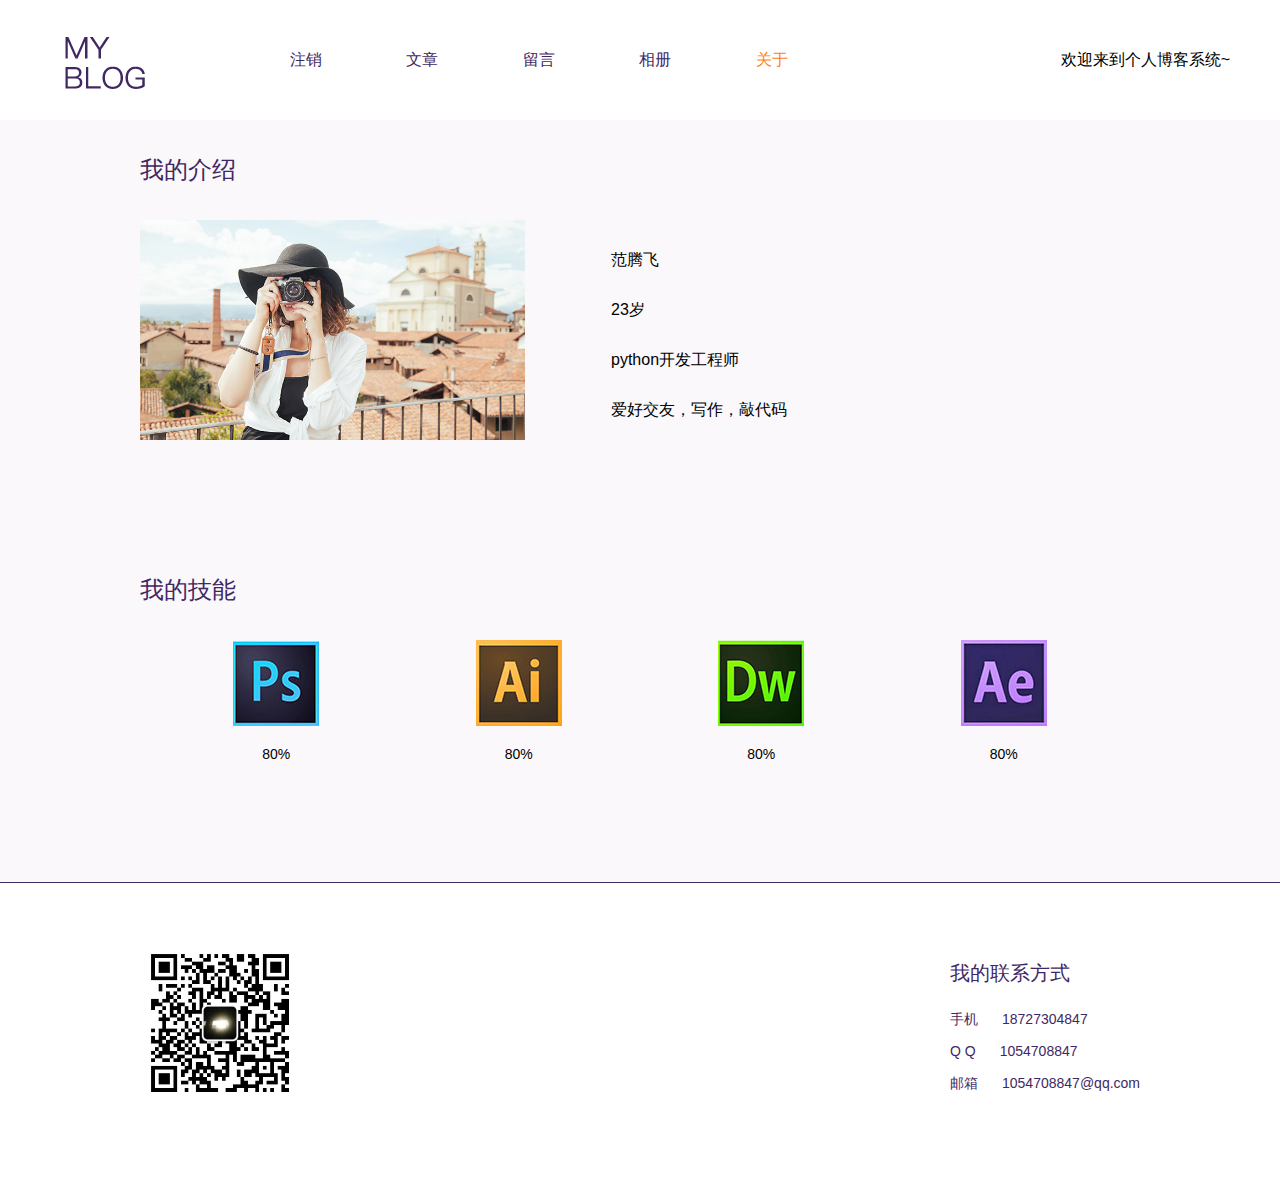
==== commit 833a990f: "完成" ====
--- a/my_blog/my_blog/templates/about.html
+++ b/my_blog/my_blog/templates/about.html
@@ -53,9 +53,9 @@
           <img src="../static/res/img/xc_img1.jpg">
           <div class="per-info">
             <p>
-              <span class="name">刘启旺</span><br />
-              <span class="age">25岁</span><br />
-              <span class="Career">网站开发工程师，C#工程师，ASP.NET工程师</span><br />
+              <span class="name">范腾飞</span><br />
+              <span class="age">23岁</span><br />
+              <span class="Career">python开发工程师</span><br />
               <span class="interest">爱好交友，写作，敲代码</span>
             </p>
           </div>
@@ -108,9 +108,9 @@
         <!-- <img src="res/img/down_img.jpg"> -->
         <div class="text">
           <h4 class="title">我的联系方式</h4>
-		  <p>手机<span class="iphone">18651820052</span></p>
-		  <p>Q&nbsp;Q<span class="email">478430357</span></p>
-		  <p>邮箱<span class="email">478430357@qq.com</span></p>
+		  <p>手机<span class="iphone">18727304847</span></p>
+		  <p>Q&nbsp;Q<span class="email">1054708847</span></p>
+		  <p>邮箱<span class="email">1054708847@qq.com</span></p>
         </div>
       </div>
     </div>
